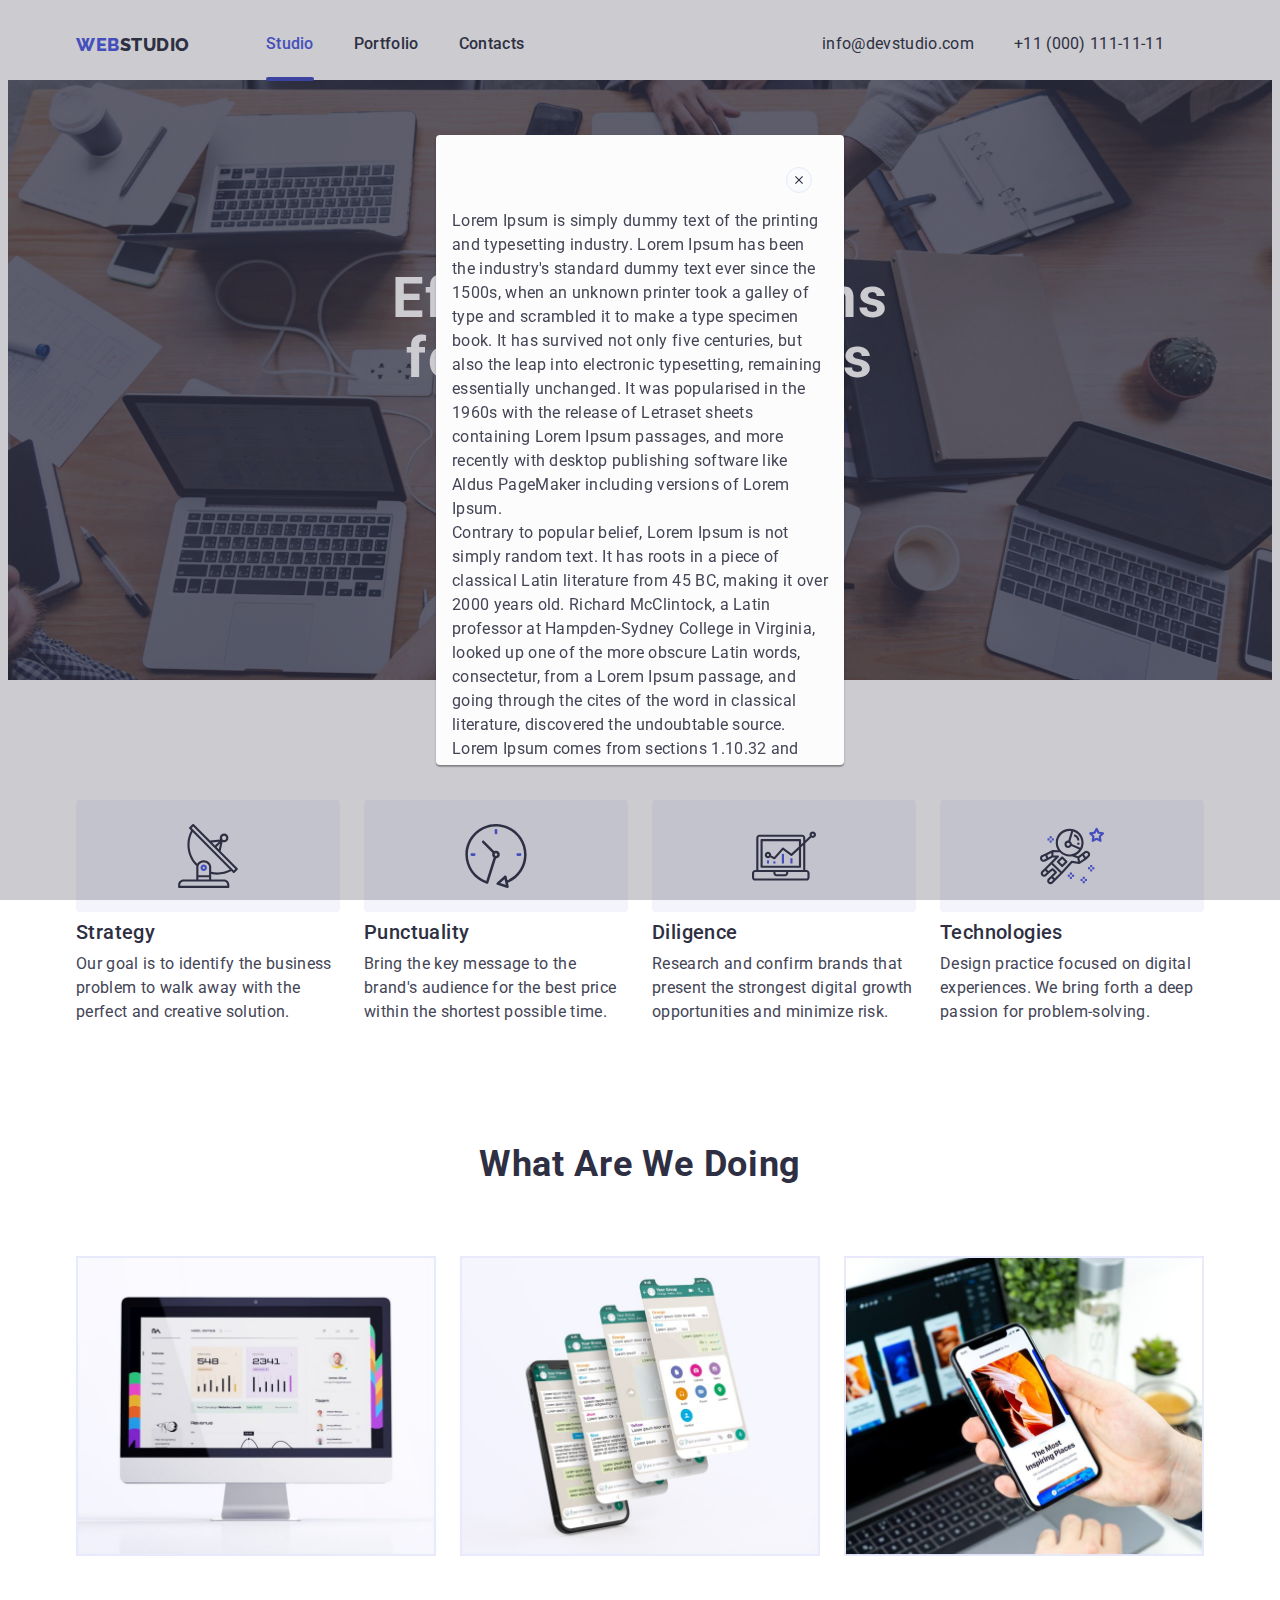
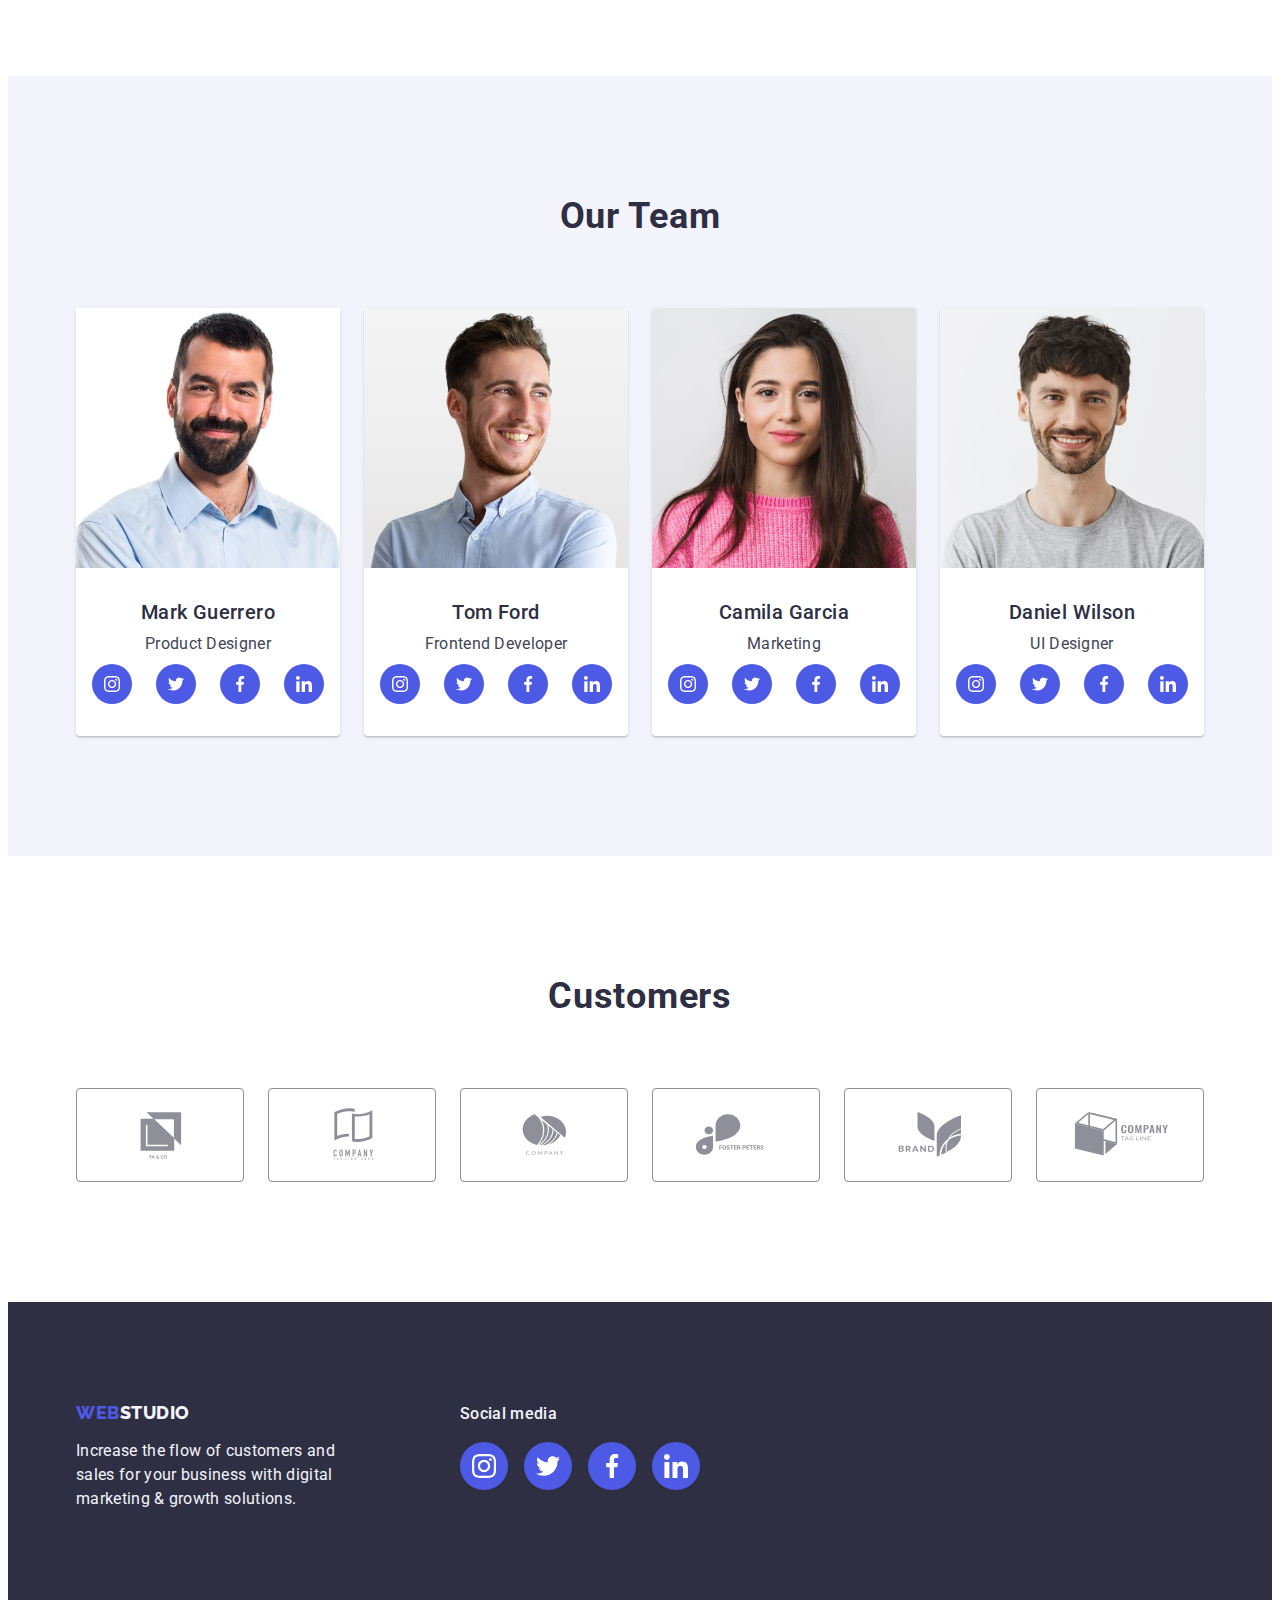
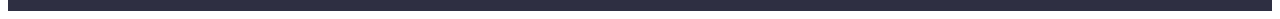
==== index.html @ 4cdece33 "deploy" ====
<!DOCTYPE html>
<html lang="en">
  <head>
    <meta charset="UTF-8" />
    <meta name="viewport" content="width=device-width, initial-scale=1.0" />
    <meta name="description" content="WebStudio" />
    <title>WebStudio</title>
    <link rel="preconnect" href="https://fonts.googleapis.com" />
    <link rel="preconnect" href="https://fonts.gstatic.com" crossorigin />
    <link
      href="https://fonts.googleapis.com/css2?family=Roboto:wght@400;500;700;900&family=Raleway:wght@800&display=swap"
      rel="stylesheet"
    />
    <link
      rel="stylesheet"
      href="https://cdnjs.cloudflare.com/ajax/libs/modern-normalize/2.0.0/modern-normalize.min.css"
      integrity="sha512-4xo8blKMVCiXpTaLzQSLSw3KFOVPWhm/TRtuPVc4WG6kUgjH6J03IBuG7JZPkcWMxJ5huwaBpOpnwYElP/m6wg=="
      crossorigin="anonymous"
      referrerpolicy="no-referrer"
    />

    <link rel="stylesheet" crossorigin href="./css/style.css" />
  </head>
  <body>
    <header class="header">
      <div class="container">
        <nav class="header-nav">
          <a class="logo" href="./index.html">
            WEB<span class="logo-suffix">STUDIO</span>
          </a>
          <ul class="nav-link-group">
            <li class="nav-link-item">
              <a
                class="nav-link active"
                data-href="index.html"
                href="./index.html"
              >
                Studio
              </a>
            </li>
            <li class="nav-link-item">
              <a
                class="nav-link"
                data-href="portfolio.html"
                href="./portfolio.html"
              >
                Portfolio
              </a>
            </li>
            <li class="nav-link-item">
              <a
                class="nav-link"
                data-href="contacts.html"
                href="javascript:void(0)"
              >
                Contacts
              </a>
            </li>
          </ul>
        </nav>

        <address>
          <ul class="nav-link-group">
            <li class="nav-link-item">
              <a class="address-link" href="mailto:info@devstudio.com">
                info@devstudio.com
              </a>
            </li>
            <li class="nav-link-item">
              <a class="address-link" href="tel:+110001111111">
                +11 (000) 111-11-11
              </a>
            </li>
          </ul>
        </address>
      </div>
    </header>

    <main>
      <section class="hero">
        <div class="container">
          <h1 class="page-title">Effective Solutions for Your Business</h1>
          <button type="button" class="btn" data-modal-open>
            Order Service
          </button>
        </div>
      </section>

      <section class="section-advantages">
        <div class="container">
          <h2 class="visually-hidden"></h2>
          <ul class="card-set">
            <li class="card-item">
              <div class="card-item-icon">
                <svg class="icon">
                  <use href="./images/icons.svg#icon-antenna"></use>
                </svg>
              </div>
              <div class="card-item-section">
                <h3 class="text-title">Strategy</h3>
                <p class="text-body">
                  Our goal is to identify the business problem to walk away with
                  the perfect and creative solution.
                </p>
              </div>
            </li>
            <li class="card-item">
              <div class="card-item-icon">
                <svg class="icon">
                  <use href="./images/icons.svg#icon-clock"></use>
                </svg>
              </div>
              <div class="card-item-section">
                <h3 class="text-title">Punctuality</h3>
                <p class="text-body">
                  Bring the key message to the brand's audience for the best
                  price within the shortest possible time.
                </p>
              </div>
            </li>
            <li class="card-item">
              <div class="card-item-icon">
                <svg class="icon">
                  <use href="./images/icons.svg#icon-diagram"></use>
                </svg>
              </div>
              <div class="card-item-section">
                <h3 class="text-title">Diligence</h3>
                <p class="text-body">
                  Research and confirm brands that present the strongest digital
                  growth opportunities and minimize risk.
                </p>
              </div>
            </li>
            <li class="card-item">
              <div class="card-item-icon">
                <svg class="icon">
                  <use href="./images/icons.svg#icon-astronaut"></use>
                </svg>
              </div>
              <div class="card-item-section">
                <h3 class="text-title">Technologies</h3>
                <p class="text-body">
                  Design practice focused on digital experiences. We bring forth
                  a deep passion for problem-solving.
                </p>
              </div>
            </li>
          </ul>
        </div>
      </section>

      <section class="section-services">
        <div class="container">
          <h2 class="section-title">What are we doing</h2>
          <ul class="card-set">
            <li class="card-item">
              <img
                class="img"
                src="./images/services/services_1.jpg"
                alt="dashboard"
              />
            </li>
            <li class="card-item">
              <img
                class="img"
                src="./images/services/services_2.jpg"
                alt="mobile applications"
              />
            </li>
            <li class="card-item">
              <img
                class="img"
                src="./images/services/services_3.jpg"
                alt="mobile first"
              />
            </li>
          </ul>
        </div>
      </section>

      <section class="section-team">
        <div class="container">
          <h2 class="section-title">Our Team</h2>
          <ul class="card-set">
            <li class="card-item">
              <img
                class="img"
                src="./images/team/team_1.jpg"
                alt="Mark Guerrero - Product Designer"
              />
              <div class="card-item-section">
                <h3 class="text-title">Mark Guerrero</h3>
                <p class="text-body">Product Designer</p>
                <ul class="social-icons-set">
                  <li class="social-icons-item">
                    <a
                      href="https://www.instagram.com/"
                      target="_blank"
                      rel="noopener noreferrer"
                      class="icon-link"
                    >
                      <svg class="icon">
                        <use href="./images/icons.svg#icon-instagram"></use>
                      </svg>
                    </a>
                  </li>

                  <li class="social-icons-item">
                    <a
                      href="https://twitter.com/"
                      target="_blank"
                      rel="noopener noreferrer"
                      class="icon-link"
                    >
                      <svg class="icon">
                        <use href="./images/icons.svg#icon-twitter"></use>
                      </svg>
                    </a>
                  </li>

                  <li class="social-icons-item">
                    <a
                      href="https://www.facebook.com/"
                      target="_blank"
                      rel="noopener noreferrer"
                      class="icon-link"
                    >
                      <svg class="icon">
                        <use href="./images/icons.svg#icon-facebook"></use>
                      </svg>
                    </a>
                  </li>

                  <li class="social-icons-item">
                    <a
                      href="https://www.linkedin.com/"
                      target="_blank"
                      rel="noopener noreferrer"
                      class="icon-link"
                    >
                      <svg class="icon">
                        <use href="./images/icons.svg#icon-linkedin"></use>
                      </svg>
                    </a>
                  </li>
                </ul>
              </div>
            </li>

            <li class="card-item">
              <img
                class="img"
                src="./images/team/team_2.jpg"
                alt="Tom Ford - Frontend Developer"
              />
              <div class="card-item-section">
                <h3 class="text-title">Tom Ford</h3>
                <p class="text-body">Frontend Developer</p>
                <ul class="social-icons-set">
                  <li class="social-icons-item">
                    <a
                      href="https://www.instagram.com/"
                      target="_blank"
                      rel="noopener noreferrer"
                      class="icon-link"
                    >
                      <svg class="icon">
                        <use href="./images/icons.svg#icon-instagram"></use>
                      </svg>
                    </a>
                  </li>

                  <li class="social-icons-item">
                    <a
                      href="https://twitter.com/"
                      target="_blank"
                      rel="noopener noreferrer"
                      class="icon-link"
                    >
                      <svg class="icon">
                        <use href="./images/icons.svg#icon-twitter"></use>
                      </svg>
                    </a>
                  </li>

                  <li class="social-icons-item">
                    <a
                      href="https://www.facebook.com/"
                      target="_blank"
                      rel="noopener noreferrer"
                      class="icon-link"
                    >
                      <svg class="icon">
                        <use href="./images/icons.svg#icon-facebook"></use>
                      </svg>
                    </a>
                  </li>

                  <li class="social-icons-item">
                    <a
                      href="https://www.linkedin.com/"
                      target="_blank"
                      rel="noopener noreferrer"
                      class="icon-link"
                    >
                      <svg class="icon">
                        <use href="./images/icons.svg#icon-linkedin"></use>
                      </svg>
                    </a>
                  </li>
                </ul>
              </div>
            </li>

            <li class="card-item">
              <img
                class="img"
                src="./images/team/team_3.jpg"
                alt="Camila Garcia - Marketing"
              />
              <div class="card-item-section">
                <h3 class="text-title">Camila Garcia</h3>
                <p class="text-body">Marketing</p>
                <ul class="social-icons-set">
                  <li class="social-icons-item">
                    <a
                      href="https://www.instagram.com/"
                      target="_blank"
                      rel="noopener noreferrer"
                      class="icon-link"
                    >
                      <svg class="icon">
                        <use href="./images/icons.svg#icon-instagram"></use>
                      </svg>
                    </a>
                  </li>

                  <li class="social-icons-item">
                    <a
                      href="https://twitter.com/"
                      target="_blank"
                      rel="noopener noreferrer"
                      class="icon-link"
                    >
                      <svg class="icon">
                        <use href="./images/icons.svg#icon-twitter"></use>
                      </svg>
                    </a>
                  </li>

                  <li class="social-icons-item">
                    <a
                      href="https://www.facebook.com/"
                      target="_blank"
                      rel="noopener noreferrer"
                      class="icon-link"
                    >
                      <svg class="icon">
                        <use href="./images/icons.svg#icon-facebook"></use>
                      </svg>
                    </a>
                  </li>

                  <li class="social-icons-item">
                    <a
                      href="https://www.linkedin.com/"
                      target="_blank"
                      rel="noopener noreferrer"
                      class="icon-link"
                    >
                      <svg class="icon">
                        <use href="./images/icons.svg#icon-linkedin"></use>
                      </svg>
                    </a>
                  </li>
                </ul>
              </div>
            </li>

            <li class="card-item">
              <img
                class="img"
                src="./images/team/team_4.jpg"
                alt="Daniel Wilson - UI Designer"
              />
              <div class="card-item-section">
                <h3 class="text-title">Daniel Wilson</h3>
                <p class="text-body">UI Designer</p>
                <ul class="social-icons-set">
                  <li class="social-icons-item">
                    <a
                      href="https://www.instagram.com/"
                      target="_blank"
                      rel="noopener noreferrer"
                      class="icon-link"
                    >
                      <svg class="icon">
                        <use href="./images/icons.svg#icon-instagram"></use>
                      </svg>
                    </a>
                  </li>

                  <li class="social-icons-item">
                    <a
                      href="https://twitter.com/"
                      target="_blank"
                      rel="noopener noreferrer"
                      class="icon-link"
                    >
                      <svg class="icon">
                        <use href="./images/icons.svg#icon-twitter"></use>
                      </svg>
                    </a>
                  </li>

                  <li class="social-icons-item">
                    <a
                      href="https://www.facebook.com/"
                      target="_blank"
                      rel="noopener noreferrer"
                      class="icon-link"
                    >
                      <svg class="icon">
                        <use href="./images/icons.svg#icon-facebook"></use>
                      </svg>
                    </a>
                  </li>

                  <li class="social-icons-item">
                    <a
                      href="https://www.linkedin.com/"
                      target="_blank"
                      rel="noopener noreferrer"
                      class="icon-link"
                    >
                      <svg class="icon">
                        <use href="./images/icons.svg#icon-linkedin"></use>
                      </svg>
                    </a>
                  </li>
                </ul>
              </div>
            </li>
          </ul>
        </div>
      </section>

      <section class="section-clients">
        <div class="container">
          <h2 class="section-title">Customers</h2>
          <ul class="card-set">
            <li class="card-item">
              <a
                href="javascript:void(0)"
                target="_blank"
                class="card-item-icon"
                rel="noopener noreferrer"
              >
                <svg class="icon">
                  <use href="./images/icons.svg#icon-client_1"></use>
                </svg>
              </a>
            </li>

            <li class="card-item">
              <a
                href="javascript:void(0)"
                target="_blank"
                class="card-item-icon"
                rel="noopener noreferrer"
              >
                <svg class="icon">
                  <use href="./images/icons.svg#icon-client_2"></use>
                </svg>
              </a>
            </li>

            <li class="card-item">
              <a
                href="javascript:void(0)"
                target="_blank"
                class="card-item-icon"
                rel="noopener noreferrer"
              >
                <svg class="icon">
                  <use href="./images/icons.svg#icon-client_3"></use>
                </svg>
              </a>
            </li>

            <li class="card-item">
              <a
                href="javascript:void(0)"
                target="_blank"
                class="card-item-icon"
                rel="noopener noreferrer"
              >
                <svg class="icon">
                  <use href="./images/icons.svg#icon-client_4"></use>
                </svg>
              </a>
            </li>

            <li class="card-item">
              <a
                href="javascript:void(0)"
                target="_blank"
                class="card-item-icon"
                rel="noopener noreferrer"
              >
                <svg class="icon">
                  <use href="./images/icons.svg#icon-client_5"></use>
                </svg>
              </a>
            </li>

            <li class="card-item">
              <a
                href="javascript:void(0)"
                target="_blank"
                class="card-item-icon"
                rel="noopener noreferrer"
              >
                <svg class="icon">
                  <use href="./images/icons.svg#icon-client_6"></use>
                </svg>
              </a>
            </li>
          </ul>
        </div>
      </section>
    </main>
    <footer class="footer">
      <div class="container">
        <div class="footer-description">
          <a class="logo" href="./index.html">
            WEB<span class="logo-suffix">STUDIO</span>
          </a>
          <p class="text-body">
            Increase the flow of customers and sales for your business with
            digital marketing & growth solutions.
          </p>
        </div>
        <div class="footer-social">
          <p class="text-body">Social media</p>
          <ul class="social-icons-set">
            <li class="social-icons-item">
              <a
                href="https://www.instagram.com/"
                target="_blank"
                rel="noopener noreferrer"
                class="icon-link"
              >
                <svg class="icon">
                  <use href="./images/icons.svg#icon-instagram"></use>
                </svg>
              </a>
            </li>

            <li class="social-icons-item">
              <a
                href="https://twitter.com/"
                target="_blank"
                rel="noopener noreferrer"
                class="icon-link"
              >
                <svg class="icon">
                  <use href="./images/icons.svg#icon-twitter"></use>
                </svg>
              </a>
            </li>

            <li class="social-icons-item">
              <a
                href="https://www.facebook.com/"
                target="_blank"
                rel="noopener noreferrer"
                class="icon-link"
              >
                <svg class="icon">
                  <use href="./images/icons.svg#icon-facebook"></use>
                </svg>
              </a>
            </li>

            <li class="social-icons-item">
              <a
                href="https://www.linkedin.com/"
                target="_blank"
                rel="noopener noreferrer"
                class="icon-link"
              >
                <svg class="icon">
                  <use href="./images/icons.svg#icon-linkedin"></use>
                </svg>
              </a>
            </li>
          </ul>
        </div>
      </div>
    </footer>

    <div class="modal modal-backdrop is-hidden" data-modal>
      <div class="modal-container">
        <div class="modal-header">
          <button class="modal-close-btn" role="button" data-modal-close>
            <svg class="icon">
              <use href="./images/icons.svg#icon-close"></use>
            </svg>
          </button>
        </div>
        <div class="modal-body">
          <p class="text-body">
            Lorem Ipsum is simply dummy text of the printing and typesetting
            industry. Lorem Ipsum has been the industry's standard dummy text
            ever since the 1500s, when an unknown printer took a galley of type
            and scrambled it to make a type specimen book. It has survived not
            only five centuries, but also the leap into electronic typesetting,
            remaining essentially unchanged. It was popularised in the 1960s
            with the release of Letraset sheets containing Lorem Ipsum passages,
            and more recently with desktop publishing software like Aldus
            PageMaker including versions of Lorem Ipsum.
          </p>
          <p class="text-body">
            Contrary to popular belief, Lorem Ipsum is not simply random text.
            It has roots in a piece of classical Latin literature from 45 BC,
            making it over 2000 years old. Richard McClintock, a Latin professor
            at Hampden-Sydney College in Virginia, looked up one of the more
            obscure Latin words, consectetur, from a Lorem Ipsum passage, and
            going through the cites of the word in classical literature,
            discovered the undoubtable source. Lorem Ipsum comes from sections
            1.10.32 and 1.10.33 of "de Finibus Bonorum et Malorum" (The Extremes
            of Good and Evil) by Cicero, written in 45 BC. This book is a
            treatise on the theory of ethics, very popular during the
            Renaissance. The first line of Lorem Ipsum, "Lorem ipsum dolor sit
            amet..", comes from a line in section 1.10.32.
          </p>
        </div>
      </div>
    </div>

    <script type="text/javascript" src="./js/main.js"></script>
    <script type="text/javascript" src="./js/modal.js"></script>
  </body>
</html>
---- css/style.css ----
:root {
  --font-family: 'Roboto', sans-serif;
  --second-family: 'Raleway', sans-serif;
  --primary-color: #4d5ae5;
  --pressed-color: #404bbf;
  --dark-color: #2e2f42;
  --modal-backdrop-color: #2e2f4240;
  --success-color: #31d0aa;
  --text-color: #434455;
  --text-subtitle-color: #8e8f99;
  --light-slate-color: #8e8f99;
  --accent-color: #e7e9fc;
  --light-color: #f4f4fd;
  --navy-blue: #2e2f42;
  --navy-blue-modal: rgba(46, 47, 66, 0.4);
  --grey-color: rgba(46, 47, 66, 0.7);
  --dairy-color: #fcfcfc;
  --white-color: #ffffff;

  --items: 4;
  --indent: 24px;

  --transition-base: 0.25s cubic-bezier(0.4, 0, 0.2, 1);
}
/* reset */
*,
*::before,
*::after {
  box-sizing: border-box;
}
body {
  font-family: var(--font-family);
  font-size: 16px;
  background-color: var(--white-color);
  color: var(--navy-blue);
}
h1,
h2,
h3,
h4,
h5,
h6 {
  margin: 0;
}
p {
  margin: 0;
}
ul,
ol {
  margin: 0;
  padding: 0;
  list-style-type: none;
}
img {
  display: block;
  max-width: 100%;
  height: auto;
}
a {
  color: var(--navy-blue);
  text-decoration: none;
  font-style: normal;
}
/* general */
.container {
  max-width: 1158px;
  padding: 0 15px;
  margin: 0 auto;
}
.visually-hidden {
  position: absolute;
  width: 1px;
  height: 1px;
  margin: -1px;
  border: 0;
  padding: 0;
  white-space: nowrap;
  clip-path: inset(100%);
  clip: rect(0 0 0 0);
  overflow: hidden;
}
.page-title {
  font-size: 56px;
  line-height: 1.07;
}
.section-title {
  font-size: 36px;
  line-height: 1.11111;
  text-transform: capitalize;
  letter-spacing: 0.02em;
  margin-bottom: 72px;
  text-align: center;
}
.text-title {
  letter-spacing: 0.02em;
  font-size: 20px;
  font-weight: 500;
  line-height: 1.2;
}
.text-center {
  text-align: center;
}
.text-body {
  color: var(--text-color);
  line-height: 1.5;
  letter-spacing: 0.02em;
}
.text-caption {
  line-height: 1.16667;
  font-size: 12px;
  letter-spacing: 0.04em;
}
.link {
  font-size: 12px;
  line-height: 1.33333;
  letter-spacing: 0.04em;
  text-decoration: underline;
  color: var(--primary-color);
}
.btn {
  font-family: var(--font-family);
  font-size: 16px;
  font-weight: 500;
  line-height: 1.5;
  letter-spacing: 0.04em;
  cursor: pointer;
  background-color: var(--primary-color);
  color: var(--white-color);

  border-radius: 4px;
  padding: 16px 32px;
  box-shadow: 0 4px 4px 0 rgba(0, 0, 0, 0.15);
  border: none;
  transition: color var(--transition-base),
    background-color var(--transition-base);
}
.btn-light {
  background-color: var(--light-color);
  color: var(--primary-color);
  box-shadow: none;
  transition: box-shadow var(--transition-base), color var(--transition-base),
    background-color var(--transition-base);
}
.btn:hover,
.btn:focus {
  background-color: var(--pressed-color);
  color: var(--white-color);
  box-shadow: 0 4px 4px 0 rgba(0, 0, 0, 0.15);
}
.card-set {
  display: flex;
  flex-wrap: wrap;
  gap: var(--indent);
}
.card-item {
  flex-basis: calc((100% - var(--indent) * (var(--items) - 1)) / var(--items));
}
.card-item .card-item-section {
  text-align: center;
  padding: 32px 16px;
}
.card-item .card-item-section .text-title {
  margin-bottom: 8px;
}
section {
  padding: 120px 0;
}
.logo {
  font-family: var(--second-family);
  font-weight: 800;
  font-size: 18px;
  line-height: 1.16667;
  letter-spacing: 0.03em;
  text-transform: uppercase;
  color: var(--primary-color);
}
.social-icons-set {
  display: flex;
  flex-wrap: wrap;
  column-gap: 24px;
  justify-content: space-between;
}
.social-icons-set .icon-link {
  background-color: var(--primary-color);
  border-radius: 50%;
  display: inline-flex;
  padding: 12px;
  transition: background-color var(--transition-base);
}
.social-icons-set .icon-link:hover {
  background-color: var(--pressed-color);
}
.social-icons-set .icon {
  width: 16px;
  height: 16px;
  fill: #ffffff;
}
/* header */
.header {
  border-bottom: 1px solid 72px;
}
.header .container {
  display: flex;
  justify-content: space-between;
  height: 72px;
}
.header-nav .logo {
  margin-right: 76px;
  display: flex;
  align-items: center;
}
.header-nav,
.header address {
  display: flex;
}
.header .logo > .logo-suffix {
  color: var(--navy-blue);
}
.header .nav-link-group {
  display: flex;
  align-items: center;
}
.header .nav-link-item {
  margin-right: 40px;
  height: 100%;
  display: flex;
  align-items: center;
}
.header .nav-link,
.header .address-link {
  line-height: 1.5;
  letter-spacing: 0.02em;
  color: var(--navy-blue);
  display: flex;
  align-items: center;
  height: 100%;
}
.header .nav-link {
  font-weight: 500;
  position: relative;
}
.header .nav-link:hover,
.header .address-link:hover,
.header .nav-link.active {
  color: var(--primary-color);
}
.header .nav-link.active::after {
  content: '';
  position: absolute;
  bottom: -1px;
  left: 0;
  background-color: var(--pressed-color);
  height: 4px;
  width: 100%;
  border-radius: 2px;
}
/* hero */
.hero {
  height: 600px;
  background-image: linear-gradient(var(--grey-color), var(--grey-color)),
    url(../images/bg/bg_hero.jpg);
  background-repeat: no-repeat;
  background-position: top center;
  background-size: cover;
  background-size: 1440px;
}
.hero .container {
  display: flex;
  flex-direction: column;
  justify-content: center;
  align-items: center;
  height: 100%;
}
.hero .page-title {
  color: var(--white-color);
  max-width: 496px;
  text-align: center;
  line-height: 1.07143;
  letter-spacing: 0.02em;
  margin-bottom: 48px;
}
/* sections */
.section-advantages {
  padding-bottom: 60px;
}
.section-advantages .card-item-section {
  padding: 0;
  text-align: start;
}
.section-advantages .card-item-icon {
  display: flex;
  align-items: center;
  justify-content: center;
  padding: 24px;
  margin-bottom: 8px;
  background-color: var(--light-color);
  border-radius: 4px;
}
.section-advantages .card-item-icon .icon {
  width: 64px;
  height: 64px;
}
.section-services {
  --items: 3;
  padding-top: 60px;
}
.section-services .img {
  border: 1px solid var(--accent-color);
}
.section-team {
  background-color: var(--light-color);
}
.section-team .card-item {
  border-radius: 0 0 4px 4px;
  background-color: var(--white-color);
  box-shadow: 0 2px 1px 0 rgba(46, 47, 66, 0.08),
    0 1px 1px 0 rgba(46, 47, 66, 0.16), 0 1px 6px 0 rgba(46, 47, 66, 0.08);
}
.section-team .card-item .text-body {
  margin-bottom: 8px;
}
.section-clients {
  --items: 6;
}
.section-clients .card-item-icon {
  display: block;
  padding: 16px 32px;
  border: 1px solid var(--light-slate-color);
  border-radius: 4px;
  transition: border var(--transition-base);
}
.section-clients .card-item-icon:hover {
  border: 1px solid var(--pressed-color);
}
.section-clients .icon {
  max-width: 100%;
  height: 56px;
  fill: var(--light-slate-color);
  transition: fill var(--transition-base);
}
.section-clients .card-item-icon:hover .icon {
  fill: var(--pressed-color);
}
body:has(.modal:not(.is-hidden)) {
  overflow-y: hidden;
}
.modal {
  background-color: var(--modal-backdrop-color);
  position: fixed;
  top: 0;
  left: 0;
  width: 100vw;
  height: 100vh;
  z-index: 999;
  display: flex;
  align-items: center;
  justify-content: center;
  animation: backdropFadeIn var(--transition-base) forwards;
}
.modal.is-hidden {
  pointer-events: none;
  animation: backdropFadeOut var(--transition-base) forwards 0.2s;
}
.modal:not(.is-hidden) .modal-container {
  animation: scaleInFadeIn var(--transition-base) both;
}
.modal.is-hidden .modal-container {
  animation: scaleOutFadeOut var(--transition-base) both;
}
.modal-container {
  box-shadow: 0 2px 1px 0 rgba(0, 0, 0, 0.2), 0 1px 3px 0 rgba(0, 0, 0, 0.12),
    0 1px 1px 0 rgba(0, 0, 0, 0.14);
  background-color: var(--dairy-color);
  width: 408px;
  max-height: 100dvh;
  height: 70dvh;
  display: flex;
  flex-direction: column;
  border-radius: 4px;

  overflow: hidden;
  display: flex;
  flex-direction: column;
}
.modal-container .modal-header {
  padding: 32px 32px 16px 32px;
  display: flex;
  flex-grow: 1;
}
.modal-container .modal-body {
  padding: 0 16px 16px 16px;
  display: flex;
  flex-direction: column;
  overflow: hidden auto;
}
.modal-close-btn {
  border-radius: 50%;
  border: 1px solid var(--accent-color);
  background-color: #e7e9fc10;
  padding: 8px;
  display: inline-flex;
  margin-left: auto;
  cursor: pointer;
  transition: background-color var(--transition-base);
}
.modal-close-btn .icon {
  width: 8px;
  height: 8px;
  fill: var(--navy-blue);
  transition: fill var(--transition-base);
}
.modal-close-btn:hover {
  background-color: var(--pressed-color);
}
.modal-close-btn:hover .icon {
  fill: var(--white-color);
}
/* portfolio */
.portfolio-section {
  --items: 3;
  padding-top: 96px;
}
.filter-btn-group {
  display: flex;
  justify-content: center;
  gap: var(--indent);
  margin-bottom: 72px;
}
.filter-btn-group .btn {
  display: inline-flex;
  padding: 12px 24px;
}
.portfolio-section .card-set {
  row-gap: 48px;
}
.portfolio-section .card-image-wrapper {
  position: relative;
  overflow: hidden;
}
.portfolio-section .card-item .overlay {
  position: absolute;
  height: 100%;
  width: 100%;
  display: block;
  top: 100%;
  left: 0;
  color: var(--light-color);
  background-color: var(--primary-color);
  padding: 40px 32px;
  overflow: auto;
  transition: top var(--transition-base);
}
.portfolio-section .card-item {
  transition: box-shadow var(--transition-base);
}
.portfolio-section .card-item:hover {
  box-shadow: 0 2px 1px 0 rgba(46, 47, 66, 0.08),
    0 1px 1px 0 rgba(46, 47, 66, 0.16), 0 1px 6px 0 rgba(46, 47, 66, 0.08);
}
.portfolio-section .card-item:hover .overlay {
  top: 0;
}
.portfolio-section .card-item-section {
  border: 1px solid var(--accent-color);
  border-top: none;
}
.portfolio-section .card-item-section {
  text-align: start;
}
/* footer */
.footer {
  color: var(--light-color);
  background-color: var(--navy-blue);
  padding-block: 100px;
}
.footer .container {
  display: flex;
  column-gap: 120px;
}
.footer .footer-description,
.footer .footer-social {
  display: flex;
  flex-direction: column;
  row-gap: 16px;
}
.footer .logo {
  display: block;
}
.footer .logo > .logo-suffix {
  color: var(--light-color);
}
.footer .text-body {
  color: inherit;
}
.footer .footer-description {
  max-width: 264px;
}
.footer .footer-social .text-body {
  font-weight: 500;
}
.footer .social-icons-set {
  column-gap: 16px;
}
.footer .social-icons-set .icon-link:hover {
  background-color: var(--success-color);
}
.footer .social-icons-set .icon {
  width: 24px;
  height: 24px;
}
@keyframes scaleOutFadeOut {
  0% {
    transform: scale(1);
    opacity: 1;
  }
  100% {
    transform: scale(0.75);
    opacity: 0;
  }
}
@keyframes scaleInFadeIn {
  0% {
    transform: scale(0.75);
    opacity: 0;
  }
  100% {
    transform: scale(1);
    opacity: 1;
  }
}
@keyframes backdropFadeIn {
  0% {
    opacity: 0;
  }
  100% {
    opacity: 1;
  }
}
@keyframes backdropFadeOut {
  0% {
    opacity: 1;
  }
  100% {
    opacity: 0;
  }
}
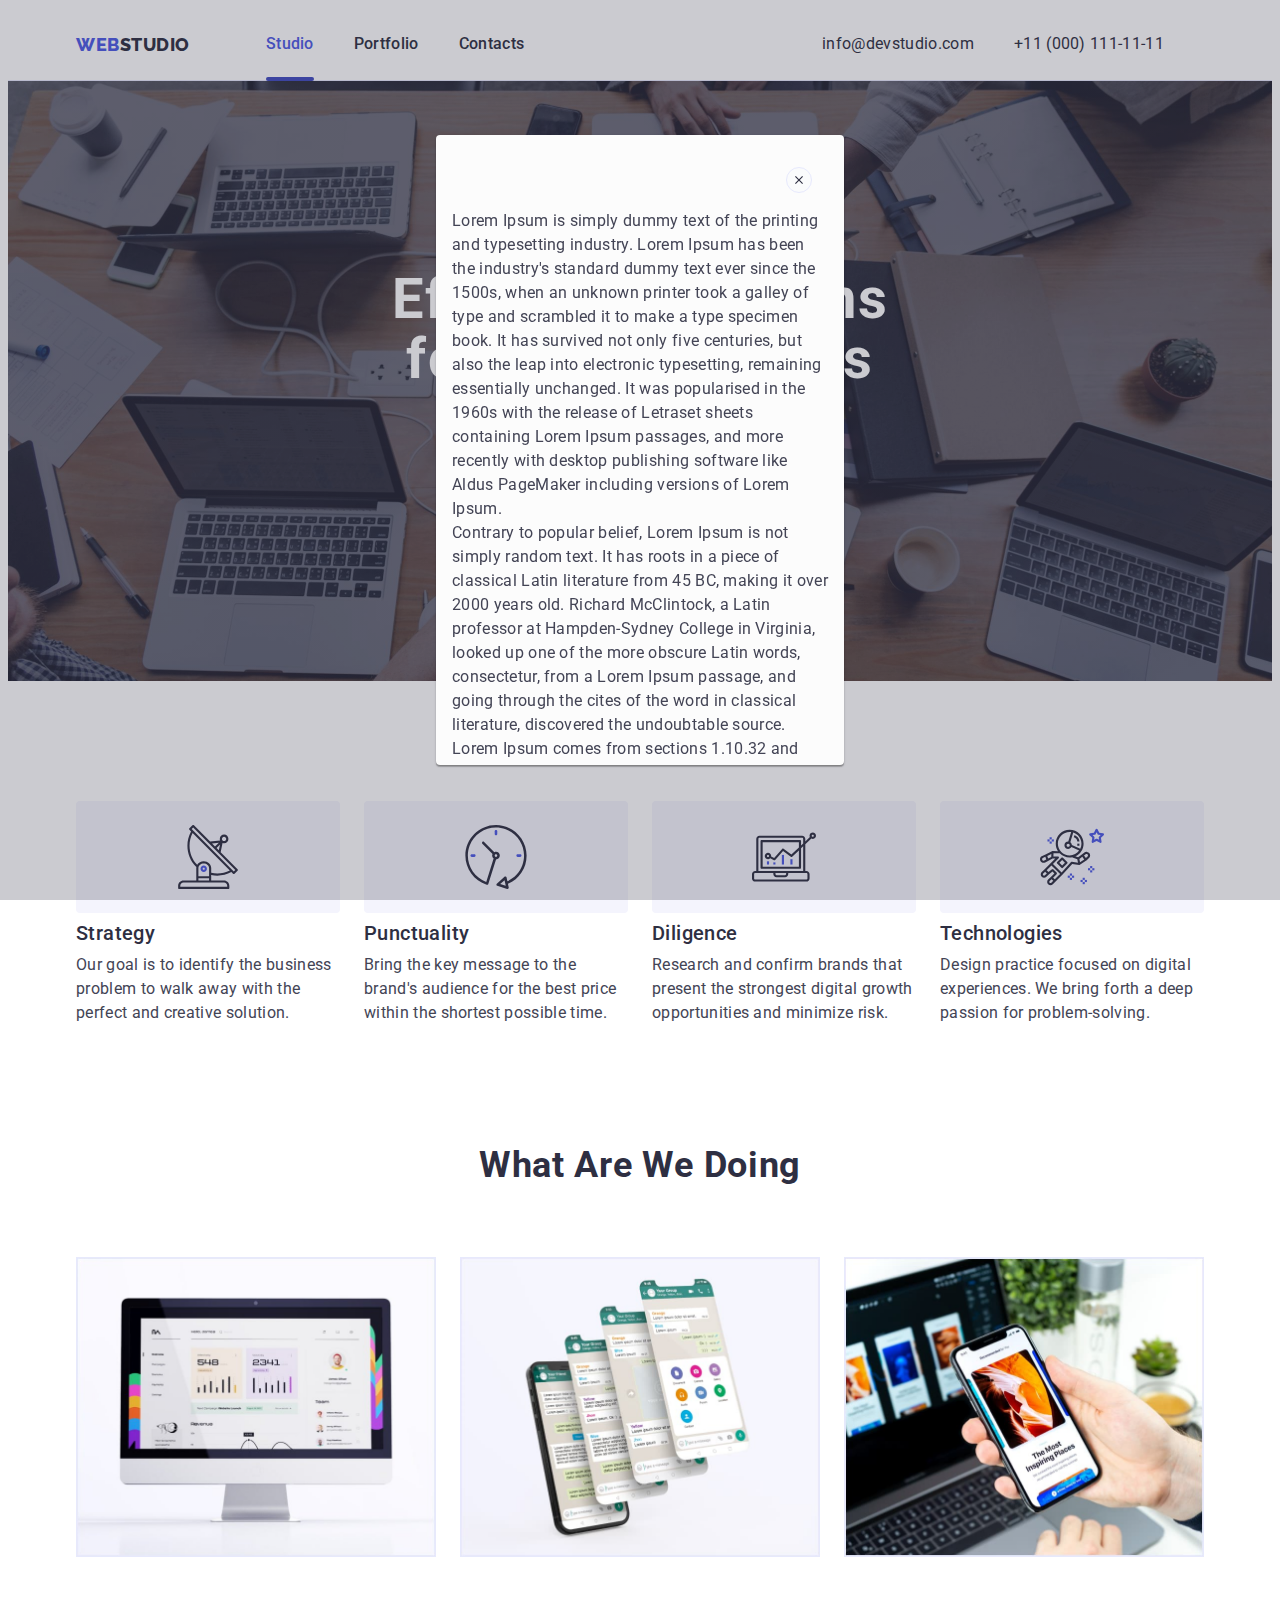
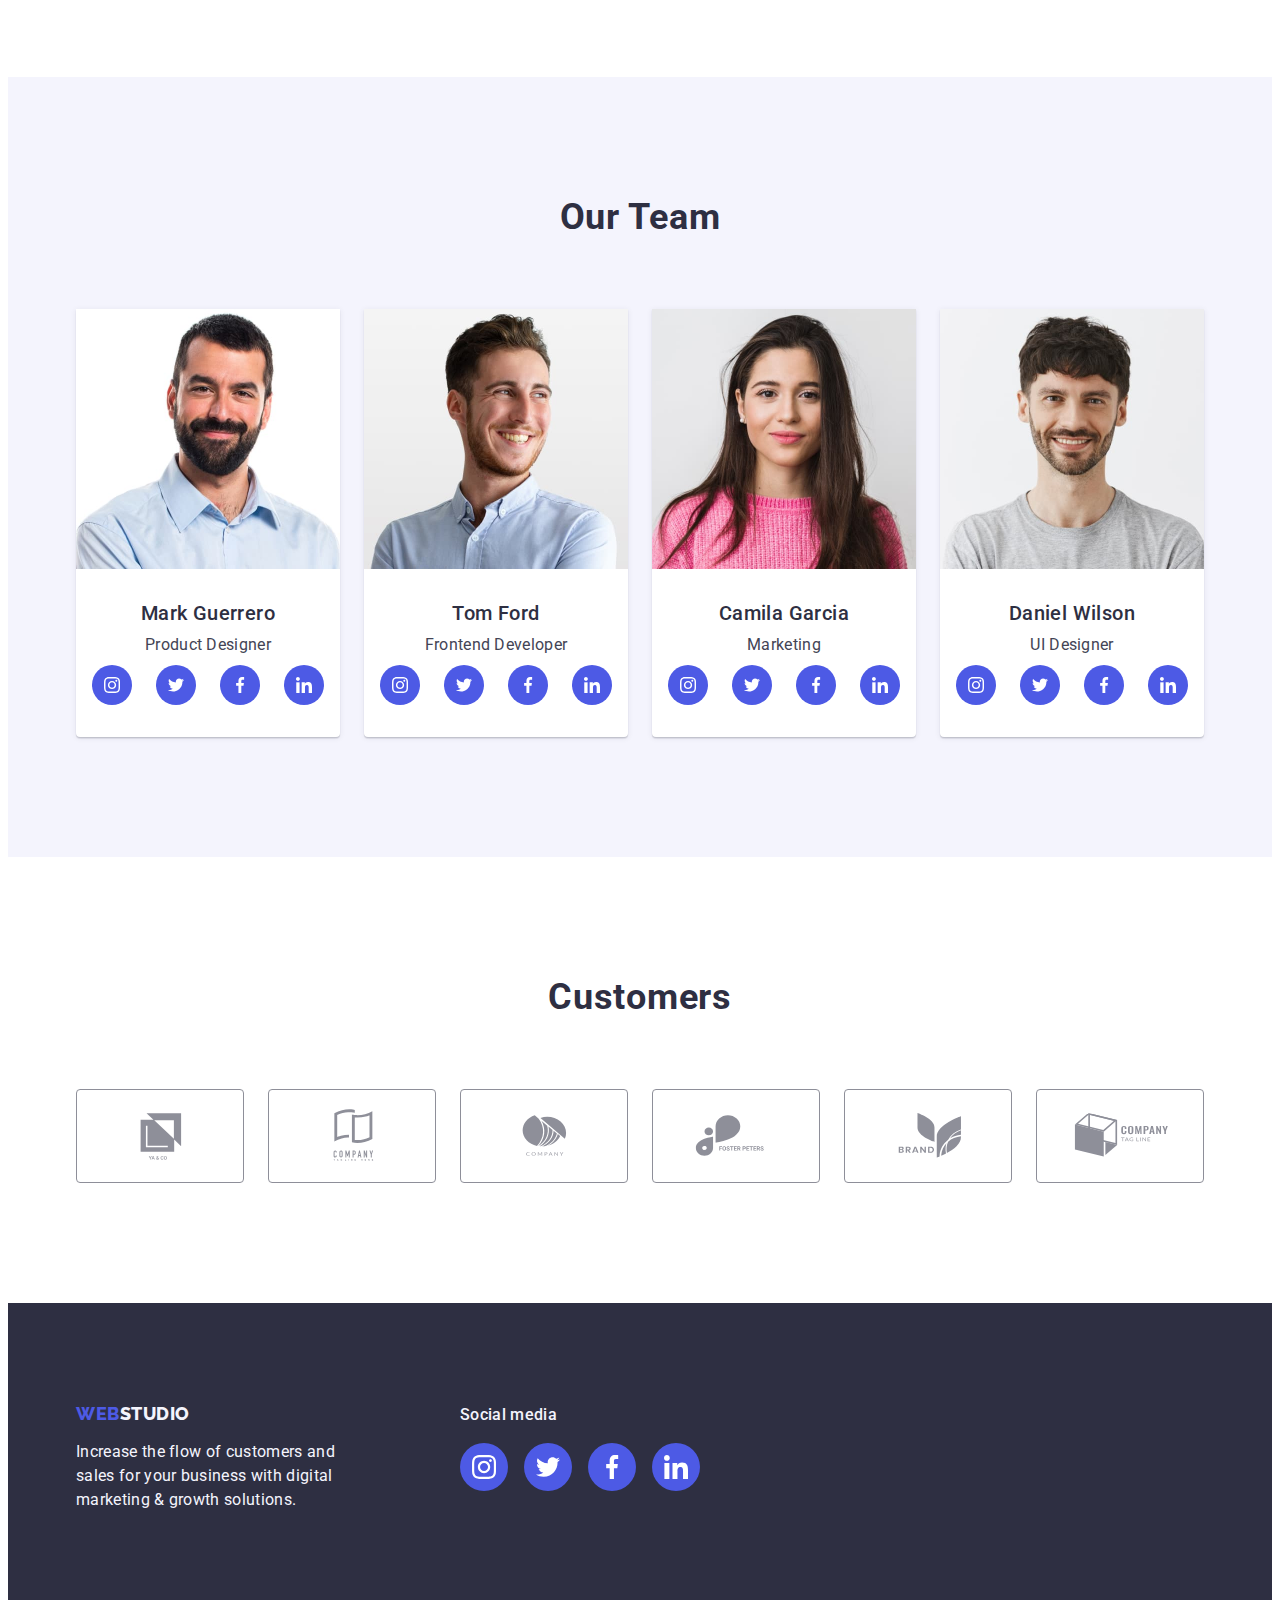
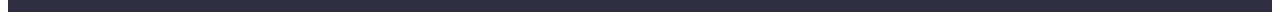
==== commit 6a1c9627: "deploy" ====
--- a/index.html
+++ b/index.html
@@ -2,643 +2,632 @@
 <html lang="en">
   <head>
     <meta charset="UTF-8" />
-    <meta name="viewport" content="width=device-width, initial-scale=1.0" />
-    <meta name="description" content="WebStudio" />
-    <title>WebStudio</title>
-    <link rel="preconnect" href="https://fonts.googleapis.com" />
-    <link rel="preconnect" href="https://fonts.gstatic.com" crossorigin />
-    <link
-      href="https://fonts.googleapis.com/css2?family=Roboto:wght@400;500;700;900&family=Raleway:wght@800&display=swap"
-      rel="stylesheet"
-    />
-    <link
-      rel="stylesheet"
-      href="https://cdnjs.cloudflare.com/ajax/libs/modern-normalize/2.0.0/modern-normalize.min.css"
-      integrity="sha512-4xo8blKMVCiXpTaLzQSLSw3KFOVPWhm/TRtuPVc4WG6kUgjH6J03IBuG7JZPkcWMxJ5huwaBpOpnwYElP/m6wg=="
-      crossorigin="anonymous"
-      referrerpolicy="no-referrer"
-    />
-
-    <link rel="stylesheet" crossorigin href="./css/style.css" />
+<meta name="viewport" content="width=device-width, initial-scale=1.0" />
+<meta name="description" content="WebStudio" />
+<title>WebStudio</title>
+<link rel="preconnect" href="https://fonts.googleapis.com" />
+<link rel="preconnect" href="https://fonts.gstatic.com" crossorigin />
+<link
+  href="https://fonts.googleapis.com/css2?family=Roboto:wght@400;500;700;900&family=Raleway:wght@800&display=swap"
+  rel="stylesheet"
+/>
+<link
+  rel="stylesheet"
+  href="https://cdnjs.cloudflare.com/ajax/libs/modern-normalize/2.0.0/modern-normalize.min.css"
+  integrity="sha512-4xo8blKMVCiXpTaLzQSLSw3KFOVPWhm/TRtuPVc4WG6kUgjH6J03IBuG7JZPkcWMxJ5huwaBpOpnwYElP/m6wg=="
+  crossorigin="anonymous"
+  referrerpolicy="no-referrer"
+/>
+
+    <link rel="stylesheet" crossorigin href="./css/style.css">
   </head>
   <body>
     <header class="header">
-      <div class="container">
-        <nav class="header-nav">
-          <a class="logo" href="./index.html">
-            WEB<span class="logo-suffix">STUDIO</span>
+  <div class="container">
+    <nav class="header-nav">
+      <a class="logo" href="./index.html">
+        WEB<span class="logo-suffix">STUDIO</span>
+      </a>
+      <ul class="nav-link-group">
+        <li class="nav-link-item">
+          <a class="nav-link active" data-href="index.html" href="./index.html">
+            Studio
           </a>
-          <ul class="nav-link-group">
-            <li class="nav-link-item">
-              <a
-                class="nav-link active"
-                data-href="index.html"
-                href="./index.html"
-              >
-                Studio
-              </a>
-            </li>
-            <li class="nav-link-item">
-              <a
-                class="nav-link"
-                data-href="portfolio.html"
-                href="./portfolio.html"
-              >
-                Portfolio
-              </a>
-            </li>
-            <li class="nav-link-item">
-              <a
-                class="nav-link"
-                data-href="contacts.html"
-                href="javascript:void(0)"
-              >
-                Contacts
-              </a>
-            </li>
-          </ul>
-        </nav>
-
-        <address>
-          <ul class="nav-link-group">
-            <li class="nav-link-item">
-              <a class="address-link" href="mailto:info@devstudio.com">
-                info@devstudio.com
-              </a>
-            </li>
-            <li class="nav-link-item">
-              <a class="address-link" href="tel:+110001111111">
-                +11 (000) 111-11-11
-              </a>
-            </li>
-          </ul>
-        </address>
-      </div>
-    </header>
+        </li>
+        <li class="nav-link-item">
+          <a
+            class="nav-link"
+            data-href="portfolio.html"
+            href="./portfolio.html"
+          >
+            Portfolio
+          </a>
+        </li>
+        <li class="nav-link-item">
+          <a
+            class="nav-link"
+            data-href="contacts.html"
+            href="javascript:void(0)"
+          >
+            Contacts
+          </a>
+        </li>
+      </ul>
+    </nav>
+
+    <address>
+      <ul class="nav-link-group">
+        <li class="nav-link-item">
+          <a class="address-link" href="mailto:info@devstudio.com">
+            info@devstudio.com
+          </a>
+        </li>
+        <li class="nav-link-item">
+          <a class="address-link" href="tel:+110001111111">
+            +11 (000) 111-11-11
+          </a>
+        </li>
+      </ul>
+    </address>
+  </div>
+</header>
 
     <main>
       <section class="hero">
-        <div class="container">
-          <h1 class="page-title">Effective Solutions for Your Business</h1>
-          <button type="button" class="btn" data-modal-open>
-            Order Service
-          </button>
-        </div>
-      </section>
+  <div class="container">
+    <h1 class="page-title">Effective Solutions for Your Business</h1>
+    <button type="button" class="btn" data-modal-open>Order Service</button>
+  </div>
+</section>
 
       <section class="section-advantages">
-        <div class="container">
-          <h2 class="visually-hidden"></h2>
-          <ul class="card-set">
-            <li class="card-item">
-              <div class="card-item-icon">
-                <svg class="icon">
-                  <use href="./images/icons.svg#icon-antenna"></use>
-                </svg>
-              </div>
-              <div class="card-item-section">
-                <h3 class="text-title">Strategy</h3>
-                <p class="text-body">
-                  Our goal is to identify the business problem to walk away with
-                  the perfect and creative solution.
-                </p>
-              </div>
-            </li>
-            <li class="card-item">
-              <div class="card-item-icon">
-                <svg class="icon">
-                  <use href="./images/icons.svg#icon-clock"></use>
-                </svg>
-              </div>
-              <div class="card-item-section">
-                <h3 class="text-title">Punctuality</h3>
-                <p class="text-body">
-                  Bring the key message to the brand's audience for the best
-                  price within the shortest possible time.
-                </p>
-              </div>
-            </li>
-            <li class="card-item">
-              <div class="card-item-icon">
-                <svg class="icon">
-                  <use href="./images/icons.svg#icon-diagram"></use>
-                </svg>
-              </div>
-              <div class="card-item-section">
-                <h3 class="text-title">Diligence</h3>
-                <p class="text-body">
-                  Research and confirm brands that present the strongest digital
-                  growth opportunities and minimize risk.
-                </p>
-              </div>
-            </li>
-            <li class="card-item">
-              <div class="card-item-icon">
-                <svg class="icon">
-                  <use href="./images/icons.svg#icon-astronaut"></use>
-                </svg>
-              </div>
-              <div class="card-item-section">
-                <h3 class="text-title">Technologies</h3>
-                <p class="text-body">
-                  Design practice focused on digital experiences. We bring forth
-                  a deep passion for problem-solving.
-                </p>
-              </div>
-            </li>
-          </ul>
-        </div>
-      </section>
+  <div class="container">
+    <h2 class="visually-hidden"></h2>
+    <ul class="card-set">
+      <li class="card-item">
+        <div class="card-item-icon">
+          <svg class="icon">
+            <use href="./images/icons.svg#icon-antenna"></use>
+          </svg>
+        </div>
+        <div class="card-item-section">
+          <h3 class="text-title">Strategy</h3>
+          <p class="text-body">
+            Our goal is to identify the business problem to walk away with the
+            perfect and creative solution.
+          </p>
+        </div>
+      </li>
+      <li class="card-item">
+        <div class="card-item-icon">
+          <svg class="icon">
+            <use href="./images/icons.svg#icon-clock"></use>
+          </svg>
+        </div>
+        <div class="card-item-section">
+          <h3 class="text-title">Punctuality</h3>
+          <p class="text-body">
+            Bring the key message to the brand's audience for the best price
+            within the shortest possible time.
+          </p>
+        </div>
+      </li>
+      <li class="card-item">
+        <div class="card-item-icon">
+          <svg class="icon">
+            <use href="./images/icons.svg#icon-diagram"></use>
+          </svg>
+        </div>
+        <div class="card-item-section">
+          <h3 class="text-title">Diligence</h3>
+          <p class="text-body">
+            Research and confirm brands that present the strongest digital
+            growth opportunities and minimize risk.
+          </p>
+        </div>
+      </li>
+      <li class="card-item">
+        <div class="card-item-icon">
+          <svg class="icon">
+            <use href="./images/icons.svg#icon-astronaut"></use>
+          </svg>
+        </div>
+        <div class="card-item-section">
+          <h3 class="text-title">Technologies</h3>
+          <p class="text-body">
+            Design practice focused on digital experiences. We bring forth a
+            deep passion for problem-solving.
+          </p>
+        </div>
+      </li>
+    </ul>
+  </div>
+</section>
 
       <section class="section-services">
-        <div class="container">
-          <h2 class="section-title">What are we doing</h2>
-          <ul class="card-set">
-            <li class="card-item">
-              <img
-                class="img"
-                src="./images/services/services_1.jpg"
-                alt="dashboard"
-              />
-            </li>
-            <li class="card-item">
-              <img
-                class="img"
-                src="./images/services/services_2.jpg"
-                alt="mobile applications"
-              />
-            </li>
-            <li class="card-item">
-              <img
-                class="img"
-                src="./images/services/services_3.jpg"
-                alt="mobile first"
-              />
-            </li>
-          </ul>
-        </div>
-      </section>
+  <div class="container">
+    <h2 class="section-title">What are we doing</h2>
+    <ul class="card-set">
+      <li class="card-item">
+        <img
+          class="img"
+          src="./images/services/services_1.jpg"
+          alt="dashboard"
+        />
+      </li>
+      <li class="card-item">
+        <img
+          class="img"
+          src="./images/services/services_2.jpg"
+          alt="mobile applications"
+        />
+      </li>
+      <li class="card-item">
+        <img
+          class="img"
+          src="./images/services/services_3.jpg"
+          alt="mobile first"
+        />
+      </li>
+    </ul>
+  </div>
+</section>
 
       <section class="section-team">
-        <div class="container">
-          <h2 class="section-title">Our Team</h2>
-          <ul class="card-set">
-            <li class="card-item">
-              <img
-                class="img"
-                src="./images/team/team_1.jpg"
-                alt="Mark Guerrero - Product Designer"
-              />
-              <div class="card-item-section">
-                <h3 class="text-title">Mark Guerrero</h3>
-                <p class="text-body">Product Designer</p>
-                <ul class="social-icons-set">
-                  <li class="social-icons-item">
-                    <a
-                      href="https://www.instagram.com/"
-                      target="_blank"
-                      rel="noopener noreferrer"
-                      class="icon-link"
-                    >
-                      <svg class="icon">
-                        <use href="./images/icons.svg#icon-instagram"></use>
-                      </svg>
-                    </a>
-                  </li>
-
-                  <li class="social-icons-item">
-                    <a
-                      href="https://twitter.com/"
-                      target="_blank"
-                      rel="noopener noreferrer"
-                      class="icon-link"
-                    >
-                      <svg class="icon">
-                        <use href="./images/icons.svg#icon-twitter"></use>
-                      </svg>
-                    </a>
-                  </li>
-
-                  <li class="social-icons-item">
-                    <a
-                      href="https://www.facebook.com/"
-                      target="_blank"
-                      rel="noopener noreferrer"
-                      class="icon-link"
-                    >
-                      <svg class="icon">
-                        <use href="./images/icons.svg#icon-facebook"></use>
-                      </svg>
-                    </a>
-                  </li>
-
-                  <li class="social-icons-item">
-                    <a
-                      href="https://www.linkedin.com/"
-                      target="_blank"
-                      rel="noopener noreferrer"
-                      class="icon-link"
-                    >
-                      <svg class="icon">
-                        <use href="./images/icons.svg#icon-linkedin"></use>
-                      </svg>
-                    </a>
-                  </li>
-                </ul>
-              </div>
-            </li>
-
-            <li class="card-item">
-              <img
-                class="img"
-                src="./images/team/team_2.jpg"
-                alt="Tom Ford - Frontend Developer"
-              />
-              <div class="card-item-section">
-                <h3 class="text-title">Tom Ford</h3>
-                <p class="text-body">Frontend Developer</p>
-                <ul class="social-icons-set">
-                  <li class="social-icons-item">
-                    <a
-                      href="https://www.instagram.com/"
-                      target="_blank"
-                      rel="noopener noreferrer"
-                      class="icon-link"
-                    >
-                      <svg class="icon">
-                        <use href="./images/icons.svg#icon-instagram"></use>
-                      </svg>
-                    </a>
-                  </li>
-
-                  <li class="social-icons-item">
-                    <a
-                      href="https://twitter.com/"
-                      target="_blank"
-                      rel="noopener noreferrer"
-                      class="icon-link"
-                    >
-                      <svg class="icon">
-                        <use href="./images/icons.svg#icon-twitter"></use>
-                      </svg>
-                    </a>
-                  </li>
-
-                  <li class="social-icons-item">
-                    <a
-                      href="https://www.facebook.com/"
-                      target="_blank"
-                      rel="noopener noreferrer"
-                      class="icon-link"
-                    >
-                      <svg class="icon">
-                        <use href="./images/icons.svg#icon-facebook"></use>
-                      </svg>
-                    </a>
-                  </li>
-
-                  <li class="social-icons-item">
-                    <a
-                      href="https://www.linkedin.com/"
-                      target="_blank"
-                      rel="noopener noreferrer"
-                      class="icon-link"
-                    >
-                      <svg class="icon">
-                        <use href="./images/icons.svg#icon-linkedin"></use>
-                      </svg>
-                    </a>
-                  </li>
-                </ul>
-              </div>
-            </li>
-
-            <li class="card-item">
-              <img
-                class="img"
-                src="./images/team/team_3.jpg"
-                alt="Camila Garcia - Marketing"
-              />
-              <div class="card-item-section">
-                <h3 class="text-title">Camila Garcia</h3>
-                <p class="text-body">Marketing</p>
-                <ul class="social-icons-set">
-                  <li class="social-icons-item">
-                    <a
-                      href="https://www.instagram.com/"
-                      target="_blank"
-                      rel="noopener noreferrer"
-                      class="icon-link"
-                    >
-                      <svg class="icon">
-                        <use href="./images/icons.svg#icon-instagram"></use>
-                      </svg>
-                    </a>
-                  </li>
-
-                  <li class="social-icons-item">
-                    <a
-                      href="https://twitter.com/"
-                      target="_blank"
-                      rel="noopener noreferrer"
-                      class="icon-link"
-                    >
-                      <svg class="icon">
-                        <use href="./images/icons.svg#icon-twitter"></use>
-                      </svg>
-                    </a>
-                  </li>
-
-                  <li class="social-icons-item">
-                    <a
-                      href="https://www.facebook.com/"
-                      target="_blank"
-                      rel="noopener noreferrer"
-                      class="icon-link"
-                    >
-                      <svg class="icon">
-                        <use href="./images/icons.svg#icon-facebook"></use>
-                      </svg>
-                    </a>
-                  </li>
-
-                  <li class="social-icons-item">
-                    <a
-                      href="https://www.linkedin.com/"
-                      target="_blank"
-                      rel="noopener noreferrer"
-                      class="icon-link"
-                    >
-                      <svg class="icon">
-                        <use href="./images/icons.svg#icon-linkedin"></use>
-                      </svg>
-                    </a>
-                  </li>
-                </ul>
-              </div>
-            </li>
-
-            <li class="card-item">
-              <img
-                class="img"
-                src="./images/team/team_4.jpg"
-                alt="Daniel Wilson - UI Designer"
-              />
-              <div class="card-item-section">
-                <h3 class="text-title">Daniel Wilson</h3>
-                <p class="text-body">UI Designer</p>
-                <ul class="social-icons-set">
-                  <li class="social-icons-item">
-                    <a
-                      href="https://www.instagram.com/"
-                      target="_blank"
-                      rel="noopener noreferrer"
-                      class="icon-link"
-                    >
-                      <svg class="icon">
-                        <use href="./images/icons.svg#icon-instagram"></use>
-                      </svg>
-                    </a>
-                  </li>
-
-                  <li class="social-icons-item">
-                    <a
-                      href="https://twitter.com/"
-                      target="_blank"
-                      rel="noopener noreferrer"
-                      class="icon-link"
-                    >
-                      <svg class="icon">
-                        <use href="./images/icons.svg#icon-twitter"></use>
-                      </svg>
-                    </a>
-                  </li>
-
-                  <li class="social-icons-item">
-                    <a
-                      href="https://www.facebook.com/"
-                      target="_blank"
-                      rel="noopener noreferrer"
-                      class="icon-link"
-                    >
-                      <svg class="icon">
-                        <use href="./images/icons.svg#icon-facebook"></use>
-                      </svg>
-                    </a>
-                  </li>
-
-                  <li class="social-icons-item">
-                    <a
-                      href="https://www.linkedin.com/"
-                      target="_blank"
-                      rel="noopener noreferrer"
-                      class="icon-link"
-                    >
-                      <svg class="icon">
-                        <use href="./images/icons.svg#icon-linkedin"></use>
-                      </svg>
-                    </a>
-                  </li>
-                </ul>
-              </div>
-            </li>
-          </ul>
-        </div>
-      </section>
+  <div class="container">
+    <h2 class="section-title">Our Team</h2>
+    <ul class="card-set">
+      <li class="card-item">
+  <img class="img" src="./images/team/team_1.jpg" alt="Mark Guerrero - Product Designer" />
+  <div class="card-item-section">
+    <h3 class="text-title">Mark Guerrero</h3>
+    <p class="text-body">Product Designer</p>
+    <ul class="social-icons-set">
+  <li class="social-icons-item">
+  <a
+    href="https://www.instagram.com/"
+    target="_blank"
+    rel="noopener noreferrer"
+    class="icon-link"
+  >
+    <svg class="icon">
+      <use href="./images/icons.svg#icon-instagram"></use>
+    </svg>
+  </a>
+</li>
+
+  <li class="social-icons-item">
+  <a
+    href="https://twitter.com/"
+    target="_blank"
+    rel="noopener noreferrer"
+    class="icon-link"
+  >
+    <svg class="icon">
+      <use href="./images/icons.svg#icon-twitter"></use>
+    </svg>
+  </a>
+</li>
+
+  <li class="social-icons-item">
+  <a
+    href="https://www.facebook.com/"
+    target="_blank"
+    rel="noopener noreferrer"
+    class="icon-link"
+  >
+    <svg class="icon">
+      <use href="./images/icons.svg#icon-facebook"></use>
+    </svg>
+  </a>
+</li>
+
+  <li class="social-icons-item">
+  <a
+    href="https://www.linkedin.com/"
+    target="_blank"
+    rel="noopener noreferrer"
+    class="icon-link"
+  >
+    <svg class="icon">
+      <use href="./images/icons.svg#icon-linkedin"></use>
+    </svg>
+  </a>
+</li>
+
+</ul>
+
+  </div>
+</li>
+
+      <li class="card-item">
+  <img class="img" src="./images/team/team_2.jpg" alt="Tom Ford - Frontend Developer" />
+  <div class="card-item-section">
+    <h3 class="text-title">Tom Ford</h3>
+    <p class="text-body">Frontend Developer</p>
+    <ul class="social-icons-set">
+  <li class="social-icons-item">
+  <a
+    href="https://www.instagram.com/"
+    target="_blank"
+    rel="noopener noreferrer"
+    class="icon-link"
+  >
+    <svg class="icon">
+      <use href="./images/icons.svg#icon-instagram"></use>
+    </svg>
+  </a>
+</li>
+
+  <li class="social-icons-item">
+  <a
+    href="https://twitter.com/"
+    target="_blank"
+    rel="noopener noreferrer"
+    class="icon-link"
+  >
+    <svg class="icon">
+      <use href="./images/icons.svg#icon-twitter"></use>
+    </svg>
+  </a>
+</li>
+
+  <li class="social-icons-item">
+  <a
+    href="https://www.facebook.com/"
+    target="_blank"
+    rel="noopener noreferrer"
+    class="icon-link"
+  >
+    <svg class="icon">
+      <use href="./images/icons.svg#icon-facebook"></use>
+    </svg>
+  </a>
+</li>
+
+  <li class="social-icons-item">
+  <a
+    href="https://www.linkedin.com/"
+    target="_blank"
+    rel="noopener noreferrer"
+    class="icon-link"
+  >
+    <svg class="icon">
+      <use href="./images/icons.svg#icon-linkedin"></use>
+    </svg>
+  </a>
+</li>
+
+</ul>
+
+  </div>
+</li>
+
+      <li class="card-item">
+  <img class="img" src="./images/team/team_3.jpg" alt="Camila Garcia - Marketing" />
+  <div class="card-item-section">
+    <h3 class="text-title">Camila Garcia</h3>
+    <p class="text-body">Marketing</p>
+    <ul class="social-icons-set">
+  <li class="social-icons-item">
+  <a
+    href="https://www.instagram.com/"
+    target="_blank"
+    rel="noopener noreferrer"
+    class="icon-link"
+  >
+    <svg class="icon">
+      <use href="./images/icons.svg#icon-instagram"></use>
+    </svg>
+  </a>
+</li>
+
+  <li class="social-icons-item">
+  <a
+    href="https://twitter.com/"
+    target="_blank"
+    rel="noopener noreferrer"
+    class="icon-link"
+  >
+    <svg class="icon">
+      <use href="./images/icons.svg#icon-twitter"></use>
+    </svg>
+  </a>
+</li>
+
+  <li class="social-icons-item">
+  <a
+    href="https://www.facebook.com/"
+    target="_blank"
+    rel="noopener noreferrer"
+    class="icon-link"
+  >
+    <svg class="icon">
+      <use href="./images/icons.svg#icon-facebook"></use>
+    </svg>
+  </a>
+</li>
+
+  <li class="social-icons-item">
+  <a
+    href="https://www.linkedin.com/"
+    target="_blank"
+    rel="noopener noreferrer"
+    class="icon-link"
+  >
+    <svg class="icon">
+      <use href="./images/icons.svg#icon-linkedin"></use>
+    </svg>
+  </a>
+</li>
+
+</ul>
+
+  </div>
+</li>
+
+      <li class="card-item">
+  <img class="img" src="./images/team/team_4.jpg" alt="Daniel Wilson - UI Designer" />
+  <div class="card-item-section">
+    <h3 class="text-title">Daniel Wilson</h3>
+    <p class="text-body">UI Designer</p>
+    <ul class="social-icons-set">
+  <li class="social-icons-item">
+  <a
+    href="https://www.instagram.com/"
+    target="_blank"
+    rel="noopener noreferrer"
+    class="icon-link"
+  >
+    <svg class="icon">
+      <use href="./images/icons.svg#icon-instagram"></use>
+    </svg>
+  </a>
+</li>
+
+  <li class="social-icons-item">
+  <a
+    href="https://twitter.com/"
+    target="_blank"
+    rel="noopener noreferrer"
+    class="icon-link"
+  >
+    <svg class="icon">
+      <use href="./images/icons.svg#icon-twitter"></use>
+    </svg>
+  </a>
+</li>
+
+  <li class="social-icons-item">
+  <a
+    href="https://www.facebook.com/"
+    target="_blank"
+    rel="noopener noreferrer"
+    class="icon-link"
+  >
+    <svg class="icon">
+      <use href="./images/icons.svg#icon-facebook"></use>
+    </svg>
+  </a>
+</li>
+
+  <li class="social-icons-item">
+  <a
+    href="https://www.linkedin.com/"
+    target="_blank"
+    rel="noopener noreferrer"
+    class="icon-link"
+  >
+    <svg class="icon">
+      <use href="./images/icons.svg#icon-linkedin"></use>
+    </svg>
+  </a>
+</li>
+
+</ul>
+
+  </div>
+</li>
+
+    </ul>
+  </div>
+</section>
 
       <section class="section-clients">
-        <div class="container">
-          <h2 class="section-title">Customers</h2>
-          <ul class="card-set">
-            <li class="card-item">
-              <a
-                href="javascript:void(0)"
-                target="_blank"
-                class="card-item-icon"
-                rel="noopener noreferrer"
-              >
-                <svg class="icon">
-                  <use href="./images/icons.svg#icon-client_1"></use>
-                </svg>
-              </a>
-            </li>
-
-            <li class="card-item">
-              <a
-                href="javascript:void(0)"
-                target="_blank"
-                class="card-item-icon"
-                rel="noopener noreferrer"
-              >
-                <svg class="icon">
-                  <use href="./images/icons.svg#icon-client_2"></use>
-                </svg>
-              </a>
-            </li>
-
-            <li class="card-item">
-              <a
-                href="javascript:void(0)"
-                target="_blank"
-                class="card-item-icon"
-                rel="noopener noreferrer"
-              >
-                <svg class="icon">
-                  <use href="./images/icons.svg#icon-client_3"></use>
-                </svg>
-              </a>
-            </li>
-
-            <li class="card-item">
-              <a
-                href="javascript:void(0)"
-                target="_blank"
-                class="card-item-icon"
-                rel="noopener noreferrer"
-              >
-                <svg class="icon">
-                  <use href="./images/icons.svg#icon-client_4"></use>
-                </svg>
-              </a>
-            </li>
-
-            <li class="card-item">
-              <a
-                href="javascript:void(0)"
-                target="_blank"
-                class="card-item-icon"
-                rel="noopener noreferrer"
-              >
-                <svg class="icon">
-                  <use href="./images/icons.svg#icon-client_5"></use>
-                </svg>
-              </a>
-            </li>
-
-            <li class="card-item">
-              <a
-                href="javascript:void(0)"
-                target="_blank"
-                class="card-item-icon"
-                rel="noopener noreferrer"
-              >
-                <svg class="icon">
-                  <use href="./images/icons.svg#icon-client_6"></use>
-                </svg>
-              </a>
-            </li>
-          </ul>
-        </div>
-      </section>
+  <div class="container">
+    <h2 class="section-title">Customers</h2>
+    <ul class="card-set">
+      <li class="card-item">
+  <a
+    href="javascript:void(0)"
+    target="_blank"
+    class="card-item-icon"
+    rel="noopener noreferrer"
+  >
+    <svg class="icon">
+      <use href="./images/icons.svg#icon-client_1"></use>
+    </svg>
+  </a>
+</li>
+
+      <li class="card-item">
+  <a
+    href="javascript:void(0)"
+    target="_blank"
+    class="card-item-icon"
+    rel="noopener noreferrer"
+  >
+    <svg class="icon">
+      <use href="./images/icons.svg#icon-client_2"></use>
+    </svg>
+  </a>
+</li>
+
+      <li class="card-item">
+  <a
+    href="javascript:void(0)"
+    target="_blank"
+    class="card-item-icon"
+    rel="noopener noreferrer"
+  >
+    <svg class="icon">
+      <use href="./images/icons.svg#icon-client_3"></use>
+    </svg>
+  </a>
+</li>
+
+      <li class="card-item">
+  <a
+    href="javascript:void(0)"
+    target="_blank"
+    class="card-item-icon"
+    rel="noopener noreferrer"
+  >
+    <svg class="icon">
+      <use href="./images/icons.svg#icon-client_4"></use>
+    </svg>
+  </a>
+</li>
+
+      <li class="card-item">
+  <a
+    href="javascript:void(0)"
+    target="_blank"
+    class="card-item-icon"
+    rel="noopener noreferrer"
+  >
+    <svg class="icon">
+      <use href="./images/icons.svg#icon-client_5"></use>
+    </svg>
+  </a>
+</li>
+
+      <li class="card-item">
+  <a
+    href="javascript:void(0)"
+    target="_blank"
+    class="card-item-icon"
+    rel="noopener noreferrer"
+  >
+    <svg class="icon">
+      <use href="./images/icons.svg#icon-client_6"></use>
+    </svg>
+  </a>
+</li>
+
+    </ul>
+  </div>
+</section>
+
     </main>
     <footer class="footer">
-      <div class="container">
-        <div class="footer-description">
-          <a class="logo" href="./index.html">
-            WEB<span class="logo-suffix">STUDIO</span>
-          </a>
-          <p class="text-body">
-            Increase the flow of customers and sales for your business with
-            digital marketing & growth solutions.
-          </p>
-        </div>
-        <div class="footer-social">
-          <p class="text-body">Social media</p>
-          <ul class="social-icons-set">
-            <li class="social-icons-item">
-              <a
-                href="https://www.instagram.com/"
-                target="_blank"
-                rel="noopener noreferrer"
-                class="icon-link"
-              >
-                <svg class="icon">
-                  <use href="./images/icons.svg#icon-instagram"></use>
-                </svg>
-              </a>
-            </li>
-
-            <li class="social-icons-item">
-              <a
-                href="https://twitter.com/"
-                target="_blank"
-                rel="noopener noreferrer"
-                class="icon-link"
-              >
-                <svg class="icon">
-                  <use href="./images/icons.svg#icon-twitter"></use>
-                </svg>
-              </a>
-            </li>
-
-            <li class="social-icons-item">
-              <a
-                href="https://www.facebook.com/"
-                target="_blank"
-                rel="noopener noreferrer"
-                class="icon-link"
-              >
-                <svg class="icon">
-                  <use href="./images/icons.svg#icon-facebook"></use>
-                </svg>
-              </a>
-            </li>
-
-            <li class="social-icons-item">
-              <a
-                href="https://www.linkedin.com/"
-                target="_blank"
-                rel="noopener noreferrer"
-                class="icon-link"
-              >
-                <svg class="icon">
-                  <use href="./images/icons.svg#icon-linkedin"></use>
-                </svg>
-              </a>
-            </li>
-          </ul>
-        </div>
-      </div>
-    </footer>
+  <div class="container">
+    <div class="footer-description">
+      <a class="logo" href="./index.html">
+        WEB<span class="logo-suffix">STUDIO</span>
+      </a>
+      <p class="text-body">
+        Increase the flow of customers and sales for your business with digital
+        marketing & growth solutions.
+      </p>
+    </div>
+    <div class="footer-social">
+      <p class="text-body">Social media</p>
+      <ul class="social-icons-set">
+  <li class="social-icons-item">
+  <a
+    href="https://www.instagram.com/"
+    target="_blank"
+    rel="noopener noreferrer"
+    class="icon-link"
+  >
+    <svg class="icon">
+      <use href="./images/icons.svg#icon-instagram"></use>
+    </svg>
+  </a>
+</li>
+
+  <li class="social-icons-item">
+  <a
+    href="https://twitter.com/"
+    target="_blank"
+    rel="noopener noreferrer"
+    class="icon-link"
+  >
+    <svg class="icon">
+      <use href="./images/icons.svg#icon-twitter"></use>
+    </svg>
+  </a>
+</li>
+
+  <li class="social-icons-item">
+  <a
+    href="https://www.facebook.com/"
+    target="_blank"
+    rel="noopener noreferrer"
+    class="icon-link"
+  >
+    <svg class="icon">
+      <use href="./images/icons.svg#icon-facebook"></use>
+    </svg>
+  </a>
+</li>
+
+  <li class="social-icons-item">
+  <a
+    href="https://www.linkedin.com/"
+    target="_blank"
+    rel="noopener noreferrer"
+    class="icon-link"
+  >
+    <svg class="icon">
+      <use href="./images/icons.svg#icon-linkedin"></use>
+    </svg>
+  </a>
+</li>
+
+</ul>
+
+    </div>
+  </div>
+</footer>
 
     <div class="modal modal-backdrop is-hidden" data-modal>
-      <div class="modal-container">
-        <div class="modal-header">
-          <button class="modal-close-btn" role="button" data-modal-close>
-            <svg class="icon">
-              <use href="./images/icons.svg#icon-close"></use>
-            </svg>
-          </button>
-        </div>
-        <div class="modal-body">
-          <p class="text-body">
-            Lorem Ipsum is simply dummy text of the printing and typesetting
-            industry. Lorem Ipsum has been the industry's standard dummy text
-            ever since the 1500s, when an unknown printer took a galley of type
-            and scrambled it to make a type specimen book. It has survived not
-            only five centuries, but also the leap into electronic typesetting,
-            remaining essentially unchanged. It was popularised in the 1960s
-            with the release of Letraset sheets containing Lorem Ipsum passages,
-            and more recently with desktop publishing software like Aldus
-            PageMaker including versions of Lorem Ipsum.
-          </p>
-          <p class="text-body">
-            Contrary to popular belief, Lorem Ipsum is not simply random text.
-            It has roots in a piece of classical Latin literature from 45 BC,
-            making it over 2000 years old. Richard McClintock, a Latin professor
-            at Hampden-Sydney College in Virginia, looked up one of the more
-            obscure Latin words, consectetur, from a Lorem Ipsum passage, and
-            going through the cites of the word in classical literature,
-            discovered the undoubtable source. Lorem Ipsum comes from sections
-            1.10.32 and 1.10.33 of "de Finibus Bonorum et Malorum" (The Extremes
-            of Good and Evil) by Cicero, written in 45 BC. This book is a
-            treatise on the theory of ethics, very popular during the
-            Renaissance. The first line of Lorem Ipsum, "Lorem ipsum dolor sit
-            amet..", comes from a line in section 1.10.32.
-          </p>
-        </div>
-      </div>
+  <div class="modal-container">
+    <div class="modal-header">
+      <button class="modal-close-btn" role="button" data-modal-close>
+        <svg class="icon">
+          <use href="./images/icons.svg#icon-close"></use>
+        </svg>
+      </button>
     </div>
+    <div class="modal-body">
+      <p class="text-body">
+  Lorem Ipsum is simply dummy text of the printing and typesetting industry.
+  Lorem Ipsum has been the industry's standard dummy text ever since the 1500s,
+  when an unknown printer took a galley of type and scrambled it to make a type
+  specimen book. It has survived not only five centuries, but also the leap into
+  electronic typesetting, remaining essentially unchanged. It was popularised in
+  the 1960s with the release of Letraset sheets containing Lorem Ipsum passages,
+  and more recently with desktop publishing software like Aldus PageMaker
+  including versions of Lorem Ipsum.
+</p>
+<p class="text-body">
+  Contrary to popular belief, Lorem Ipsum is not simply random text. It has
+  roots in a piece of classical Latin literature from 45 BC, making it over 2000
+  years old. Richard McClintock, a Latin professor at Hampden-Sydney College in
+  Virginia, looked up one of the more obscure Latin words, consectetur, from a
+  Lorem Ipsum passage, and going through the cites of the word in classical
+  literature, discovered the undoubtable source. Lorem Ipsum comes from sections
+  1.10.32 and 1.10.33 of "de Finibus Bonorum et Malorum" (The Extremes of Good
+  and Evil) by Cicero, written in 45 BC. This book is a treatise on the theory
+  of ethics, very popular during the Renaissance. The first line of Lorem Ipsum,
+  "Lorem ipsum dolor sit amet..", comes from a line in section 1.10.32.
+</p>
+
+    </div>
+  </div>
+</div>
 
     <script type="text/javascript" src="./js/main.js"></script>
     <script type="text/javascript" src="./js/modal.js"></script>
--- a/css/style.css
+++ b/css/style.css
@@ -197,7 +197,7 @@
 }
 /* header */
 .header {
-  border-bottom: 1px solid 72px;
+  border-bottom: 1px solid var(--accent-color);
 }
 .header .container {
   display: flex;
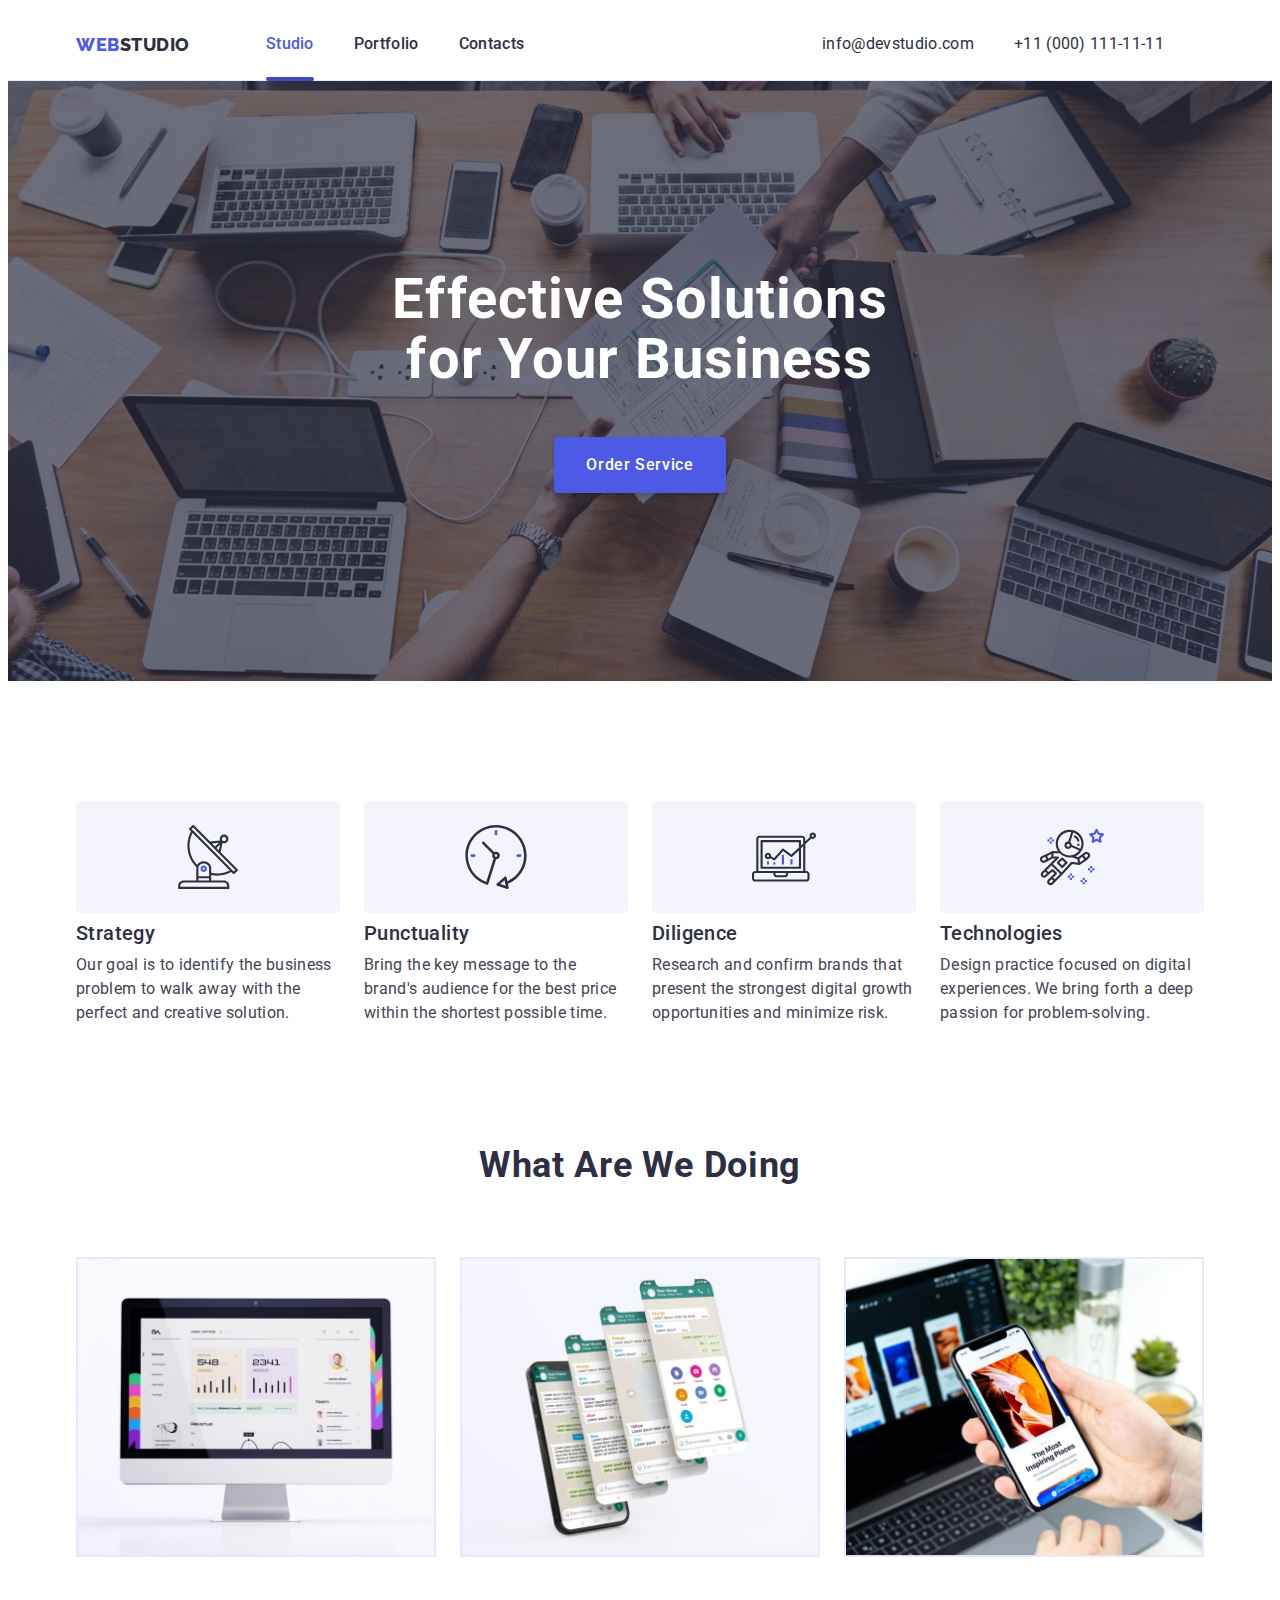
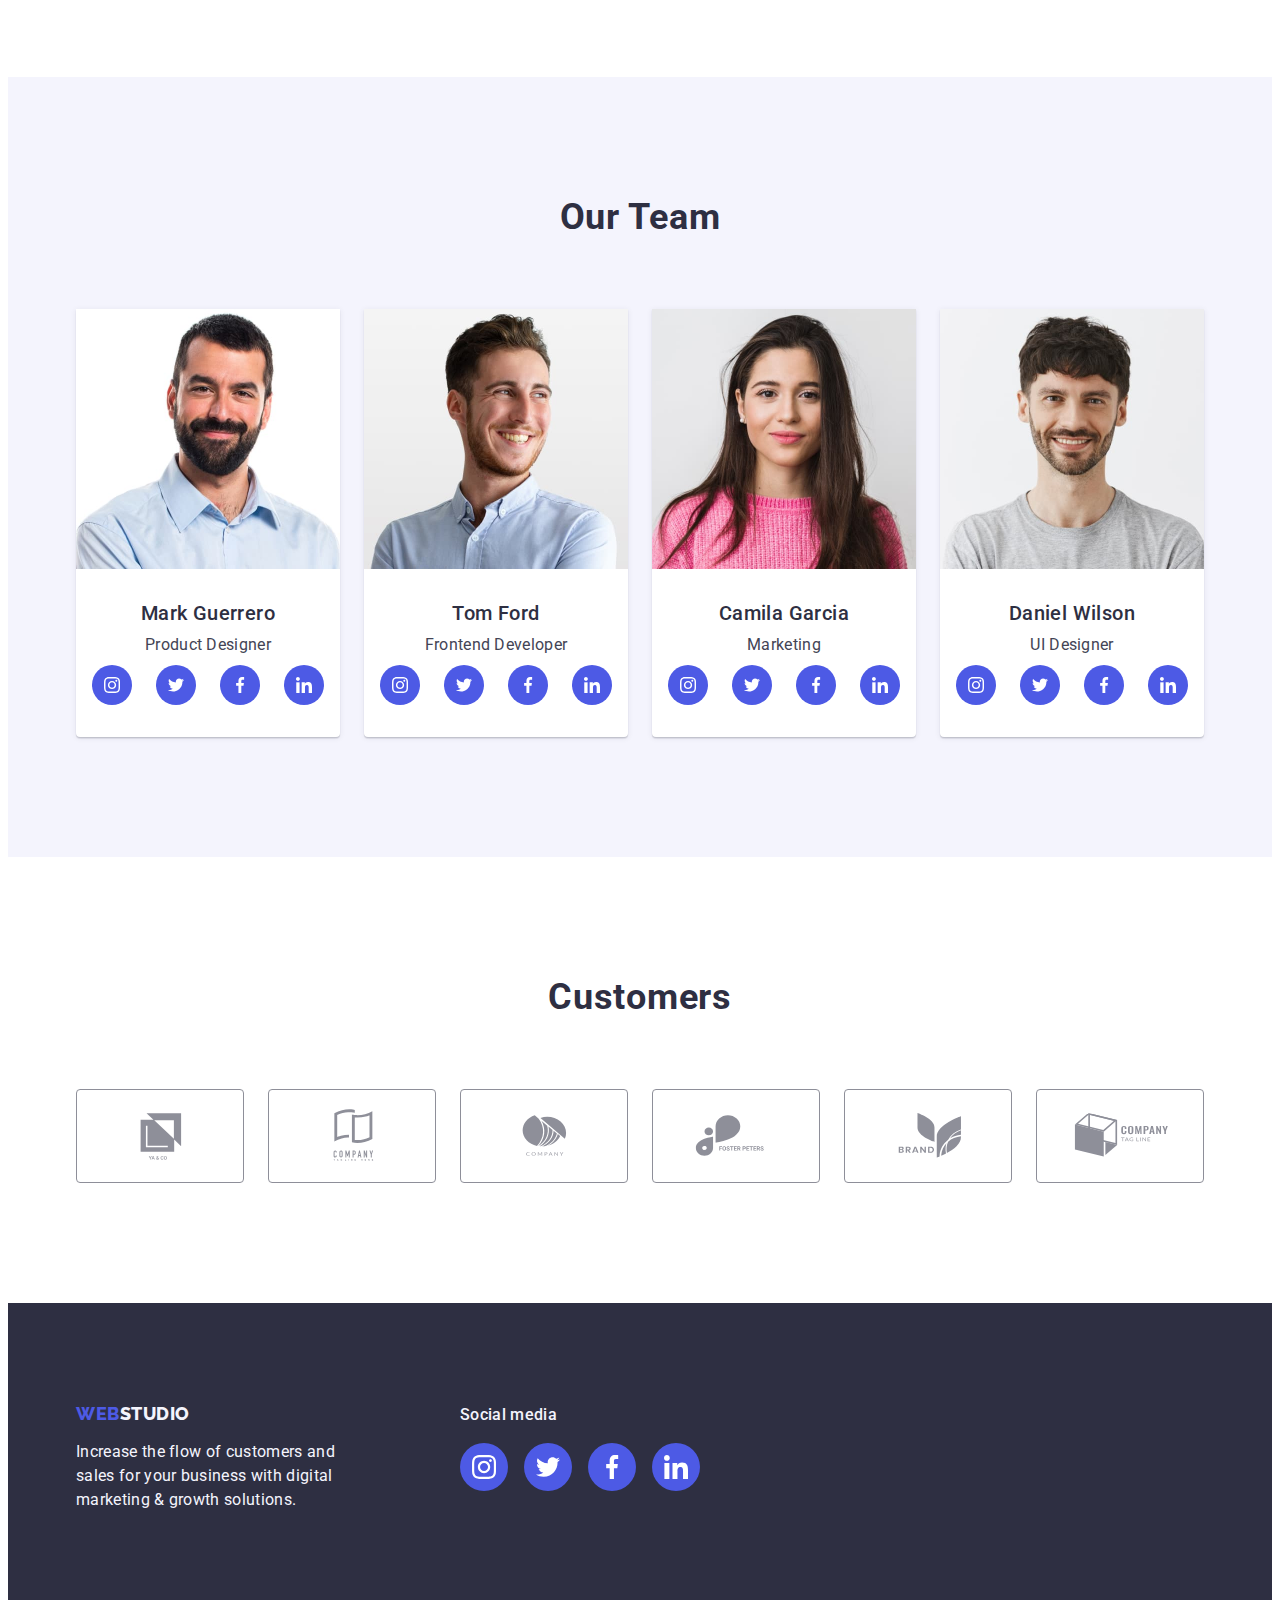
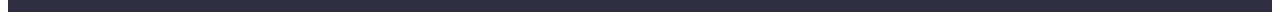
==== commit 6423f197: "deploy" ====
--- a/css/style.css
+++ b/css/style.css
@@ -61,6 +61,26 @@
   text-decoration: none;
   font-style: normal;
 }
+@keyframes scaleOutFadeOut {
+  0% {
+    transform: scale(1);
+    opacity: 1;
+  }
+  100% {
+    transform: scale(0.75);
+    opacity: 0;
+  }
+}
+@keyframes scaleInFadeIn {
+  0% {
+    transform: scale(0.75);
+    opacity: 0;
+  }
+  100% {
+    transform: scale(1);
+    opacity: 1;
+  }
+}
 /* general */
 .container {
   max-width: 1158px;
@@ -351,21 +371,24 @@
   left: 0;
   width: 100vw;
   height: 100vh;
-  z-index: 999;
-  display: flex;
   align-items: center;
   justify-content: center;
-  animation: backdropFadeIn var(--transition-base) forwards;
+  display: flex;
+}
+.modal:not(.is-hidden) {
+  opacity: 1;
+  transition: opacity 0.25s cubic-bezier(0.4, 0, 0.2, 1);
 }
 .modal.is-hidden {
+  opacity: 0;
+  transition: opacity 0.25s cubic-bezier(0.4, 0, 0.2, 1);
   pointer-events: none;
-  animation: backdropFadeOut var(--transition-base) forwards 0.2s;
 }
 .modal:not(.is-hidden) .modal-container {
-  animation: scaleInFadeIn var(--transition-base) both;
+  animation: scaleInFadeIn var(--transition-base) backwards;
 }
 .modal.is-hidden .modal-container {
-  animation: scaleOutFadeOut var(--transition-base) both;
+  animation: scaleOutFadeOut var(--transition-base) backwards;
 }
 .modal-container {
   box-shadow: 0 2px 1px 0 rgba(0, 0, 0, 0.2), 0 1px 3px 0 rgba(0, 0, 0, 0.12),
@@ -374,8 +397,6 @@
   width: 408px;
   max-height: 100dvh;
   height: 70dvh;
-  display: flex;
-  flex-direction: column;
   border-radius: 4px;
 
   overflow: hidden;
@@ -508,39 +529,3 @@
   width: 24px;
   height: 24px;
 }
-@keyframes scaleOutFadeOut {
-  0% {
-    transform: scale(1);
-    opacity: 1;
-  }
-  100% {
-    transform: scale(0.75);
-    opacity: 0;
-  }
-}
-@keyframes scaleInFadeIn {
-  0% {
-    transform: scale(0.75);
-    opacity: 0;
-  }
-  100% {
-    transform: scale(1);
-    opacity: 1;
-  }
-}
-@keyframes backdropFadeIn {
-  0% {
-    opacity: 0;
-  }
-  100% {
-    opacity: 1;
-  }
-}
-@keyframes backdropFadeOut {
-  0% {
-    opacity: 1;
-  }
-  100% {
-    opacity: 0;
-  }
-}
